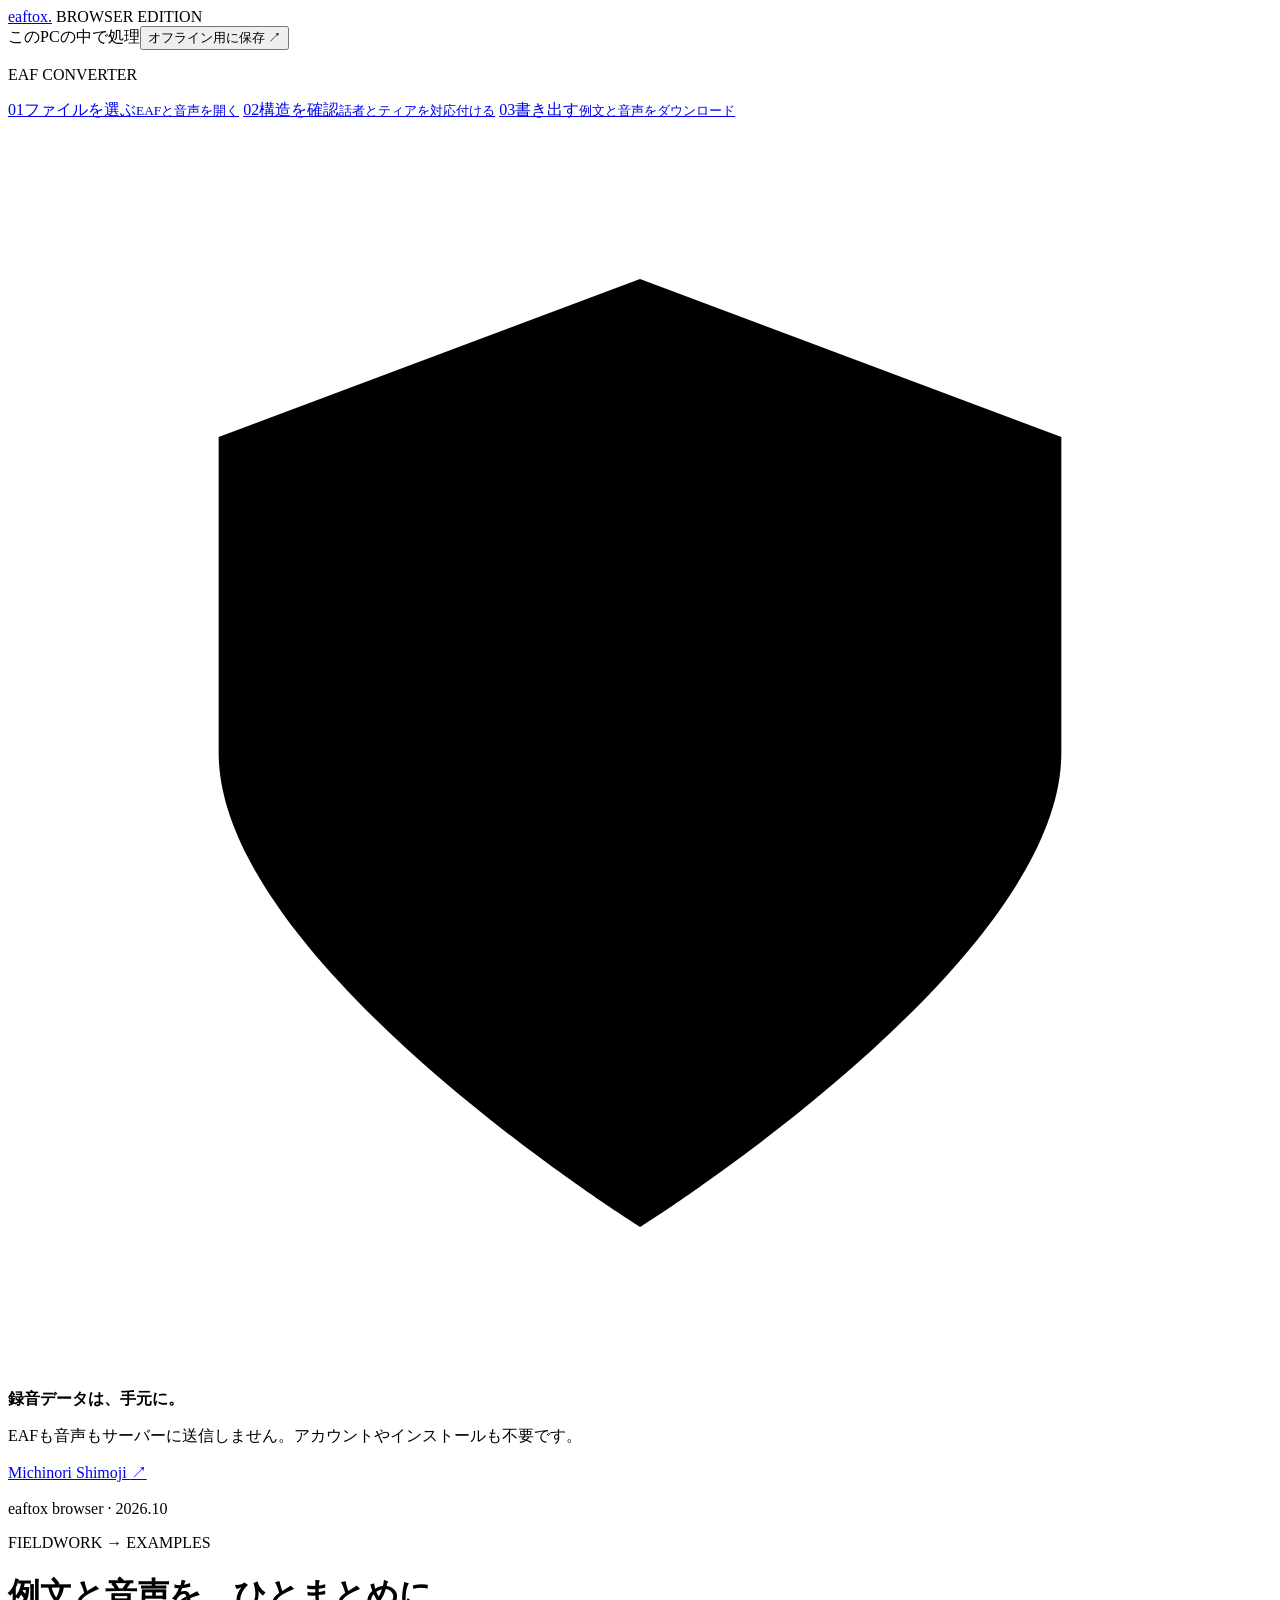
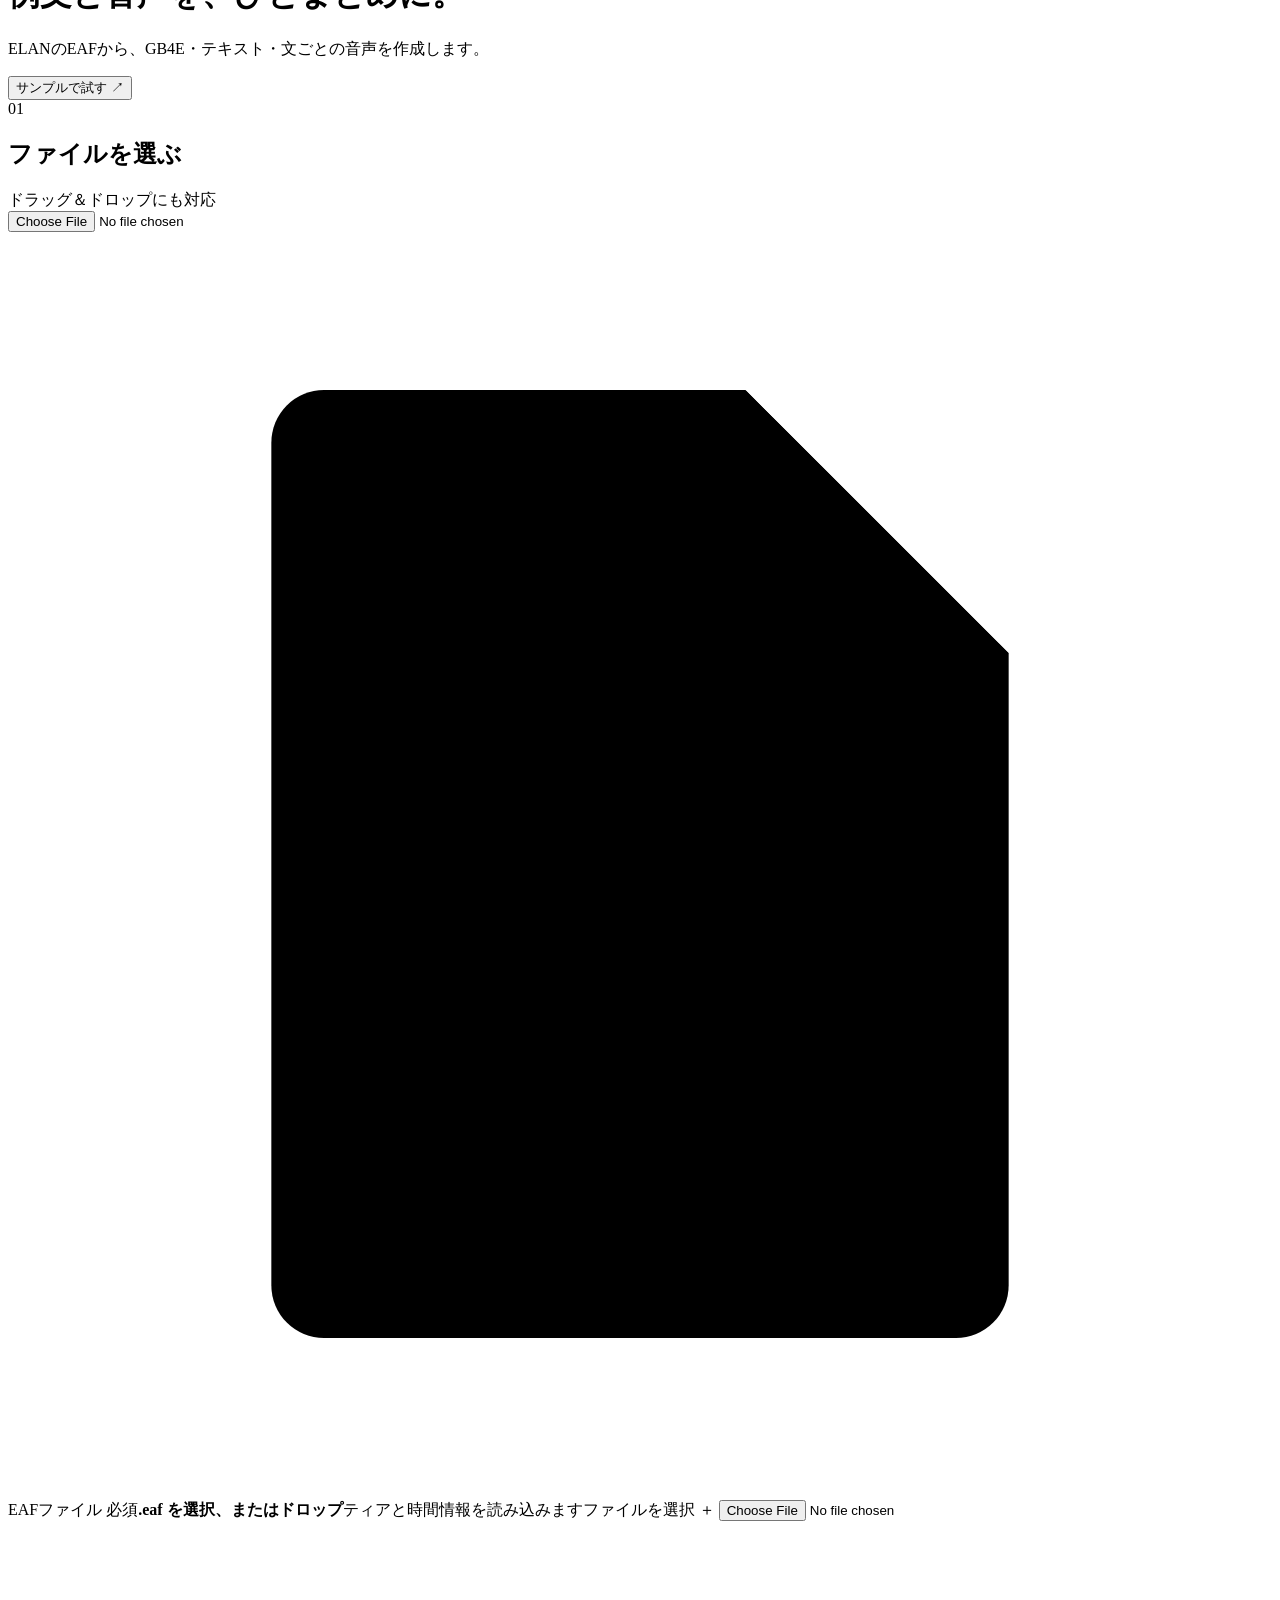
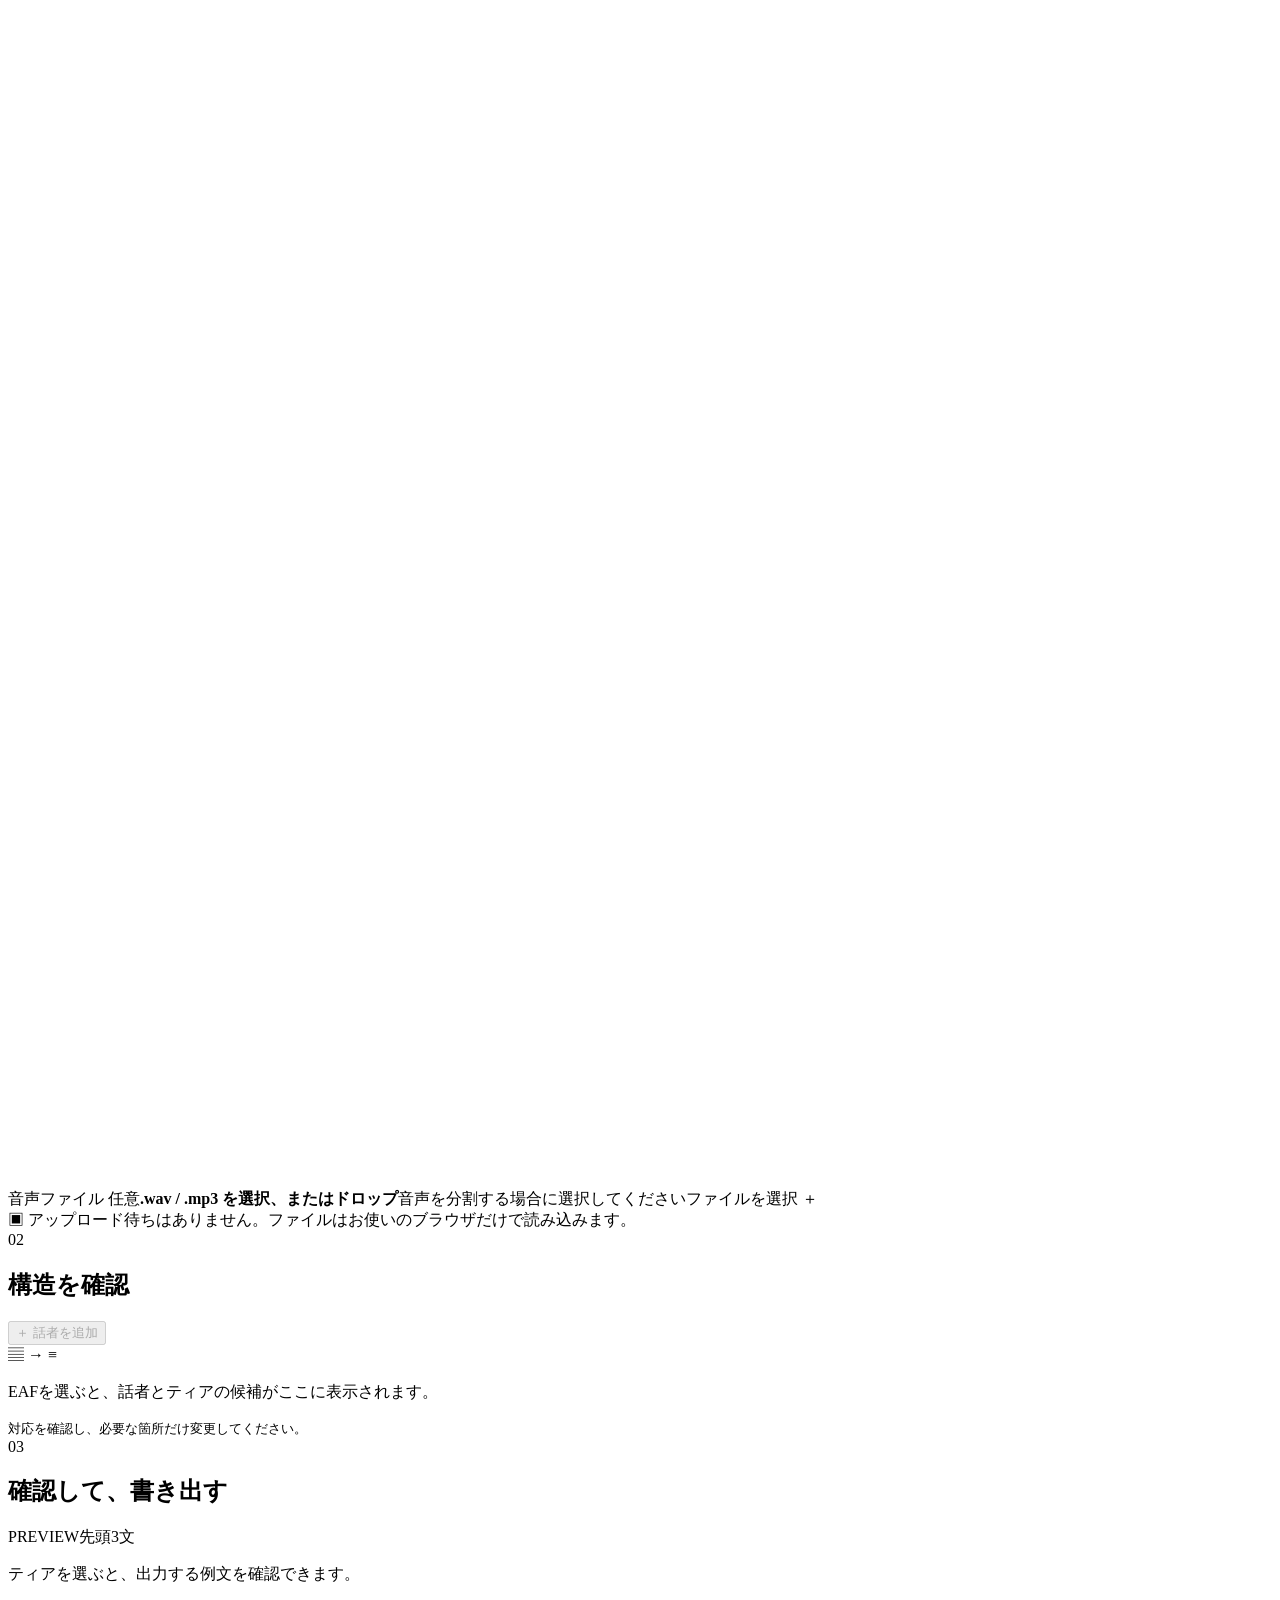
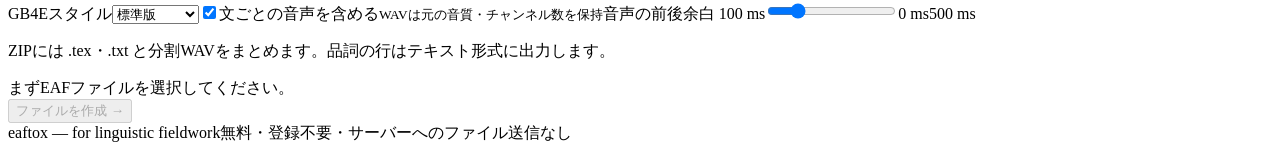
==== web/index.template.html @ b212fd0d "Add offline browser edition with automatic EAF mapping" ====
<!doctype html>
<html lang="ja">
<head>
  <meta charset="utf-8">
  <meta name="viewport" content="width=device-width,initial-scale=1">
  <meta name="description" content="EAFから例文・GB4E・分割音声を作成。ファイルを送信せず、ブラウザだけで動くeaftox。">
  <meta http-equiv="Content-Security-Policy" content="default-src 'none'; script-src 'unsafe-inline'; style-src 'unsafe-inline'; img-src data: blob:; media-src blob:; connect-src 'none'; base-uri 'none'; form-action 'none'; object-src 'none'">
  <meta name="color-scheme" content="light">
  <title>eaftox — EAF変換ツール</title>
  <style>/* STYLES */</style>
</head>
<body>
  <header class="topbar">
    <a class="brand" href="#" aria-label="eaftox ホーム">eaftox<span class="brand-dot">.</span></a>
    <span class="edition">BROWSER EDITION</span>
    <div class="top-actions"><span class="local-badge"><span></span>このPCの中で処理</span><button class="text-button" id="save-app">オフライン用に保存 <span aria-hidden="true">↗</span></button></div>
  </header>
  <div class="workspace">
    <aside class="sidebar" aria-label="作業の流れ">
      <p class="eyebrow">EAF CONVERTER</p>
      <nav class="steps">
        <a href="#files" class="step active"><span class="step-number">01</span><span>ファイルを選ぶ<small>EAFと音声を開く</small></span><span class="step-check" id="file-step-check"></span></a>
        <a href="#mapping" class="step"><span class="step-number">02</span><span>構造を確認<small>話者とティアを対応付ける</small></span></a>
        <a href="#export" class="step"><span class="step-number">03</span><span>書き出す<small>例文と音声をダウンロード</small></span></a>
      </nav>
      <div class="sidebar-note"><svg viewBox="0 0 24 24" aria-hidden="true"><path d="M12 3 4 6v6c0 4 8 9 8 9s8-5 8-9V6l-8-3Z"/><path d="m8.5 12 2.5 2.5 4.5-5"/></svg><strong>録音データは、手元に。</strong><p>EAFも音声もサーバーに送信しません。アカウントやインストールも不要です。</p></div>
      <a class="creator" href="https://mshimoji.com" target="_blank" rel="noopener noreferrer">Michinori Shimoji <span>↗</span></a>
      <p class="version">eaftox browser · 2026.10</p>
    </aside>
    <main>
      <div class="page-heading"><div><p class="eyebrow">FIELDWORK → EXAMPLES</p><h1>例文と音声を、ひとまとめに。</h1><p class="lead">ELANのEAFから、GB4E・テキスト・文ごとの音声を作成します。</p></div><button id="load-demo" class="button secondary small">サンプルで試す <span aria-hidden="true">↗</span></button></div>
      <div id="alert" class="alert" role="alert" hidden></div>

      <section id="files" class="panel">
        <div class="section-heading"><div><span class="section-number">01</span><h2>ファイルを選ぶ</h2></div><span class="section-caption">ドラッグ＆ドロップにも対応</span></div>
        <div class="file-grid">
          <label class="dropzone" id="eaf-zone"><input id="eaf-file" type="file" accept=".eaf,application/xml,text/xml"><span class="file-icon"><svg viewBox="0 0 24 24" aria-hidden="true"><path d="M14 3H6a1 1 0 0 0-1 1v16a1 1 0 0 0 1 1h12a1 1 0 0 0 1-1V8Z"/><path d="M14 3v5h5M8 12h8M8 16h5"/></svg></span><span class="file-label">EAFファイル <span class="required">必須</span></span><strong id="eaf-name">.eaf を選択、またはドロップ</strong><span class="file-meta" id="eaf-meta">ティアと時間情報を読み込みます</span><span class="file-action" id="eaf-action">ファイルを選択 <span>＋</span></span></label>
          <label class="dropzone" id="audio-zone"><input id="audio-file" type="file" accept=".wav,.mp3,audio/wav,audio/mpeg"><span class="file-icon audio-icon"><svg viewBox="0 0 24 24" aria-hidden="true"><path d="M4 10v4M8 6v12M12 3v18M16 7v10M20 10v4"/></svg></span><span class="file-label">音声ファイル <span class="optional">任意</span></span><strong id="audio-name">.wav / .mp3 を選択、またはドロップ</strong><span class="file-meta" id="audio-meta">音声を分割する場合に選択してください</span><span class="file-action" id="audio-action">ファイルを選択 <span>＋</span></span></label>
        </div>
        <div class="file-footnote"><span class="tiny-lock" aria-hidden="true">▣</span> アップロード待ちはありません。ファイルはお使いのブラウザだけで読み込みます。<button id="remove-audio" class="text-button" hidden>音声を解除</button></div>
      </section>

      <section id="mapping" class="panel">
        <div class="section-heading"><div><span class="section-number">02</span><h2>構造を確認</h2><span id="mapping-count" class="count-badge" hidden></span></div><button id="add-speaker" class="text-button" disabled>＋ 話者を追加</button></div>
        <div id="mapping-empty" class="empty-state"><span class="empty-diagram" aria-hidden="true">▤ → ≡</span><p>EAFを選ぶと、話者とティアの候補がここに表示されます。</p><small>対応を確認し、必要な箇所だけ変更してください。</small></div>
        <div id="mapping-content" hidden><div id="mapping-notice" class="subtle-notice"></div><div id="speakers"></div><details class="tier-details"><summary>検出したティアの一覧 <span id="tier-count"></span></summary><div class="table-scroll"><table><thead><tr><th>ティア</th><th>親ティア</th><th>話者</th><th>件数</th><th>内容の例</th></tr></thead><tbody id="tier-table"></tbody></table></div></details></div>
      </section>

      <section id="export" class="panel">
        <div class="section-heading"><div><span class="section-number">03</span><h2>確認して、書き出す</h2></div><span id="sentence-count" class="section-caption"></span></div>
        <div class="export-layout"><div class="preview-column"><div class="preview-heading"><span class="eyebrow">PREVIEW</span><span>先頭3文</span></div><div id="preview" class="preview"><p class="preview-empty">ティアを選ぶと、出力する例文を確認できます。</p></div></div><div class="settings-column"><label class="field"><span>GB4Eスタイル</span><select id="gb4e-style"><option>標準版</option><option>行間調整版</option><option>最小限版</option></select></label><label class="check-field"><input type="checkbox" id="include-audio" checked><span>文ごとの音声を含める<small>WAVは元の音質・チャンネル数を保持</small></span></label><label class="field padding-field"><span>音声の前後余白 <output id="padding-value">100 ms</output></span><input id="padding" type="range" min="0" max="500" step="50" value="100"><span class="range-labels"><span>0 ms</span><span>500 ms</span></span></label><p class="settings-note">ZIPには .tex・.txt と分割WAVをまとめます。品詞の行はテキスト形式に出力します。</p></div></div>
        <div class="export-footer"><div class="export-hint" id="export-hint">まずEAFファイルを選択してください。</div><button id="convert" class="button primary" disabled>ファイルを作成 <span aria-hidden="true">→</span></button><button id="cancel" class="button secondary" hidden>中止</button></div>
        <div id="progress-region" hidden><div class="progress-label"><span id="progress-text">準備中…</span><span id="progress-percent">0%</span></div><progress id="progress" value="0" max="1"></progress></div>
        <div id="results" class="results" hidden><div><span class="success-icon" aria-hidden="true">✓</span><div><strong>書き出しの準備ができました</strong><p id="result-summary"></p></div></div><div class="download-actions"><a id="download-zip" class="button primary" download>まとめてダウンロード <span>↓</span></a><a id="download-tex" class="button secondary" download>GB4E .tex</a><a id="download-txt" class="button secondary" download>テキスト .txt</a></div></div>
      </section>
      <footer class="page-footer"><span>eaftox — for linguistic fieldwork</span><span>無料・登録不要・サーバーへのファイル送信なし</span></footer>
    </main>
  </div>
  <noscript><p class="alert">このアプリにはJavaScriptが必要です。ブラウザのJavaScriptを有効にしてください。</p></noscript>
  <script>/* CORE */</script>
  <script>/* APPLICATION */</script>
</body>
</html>
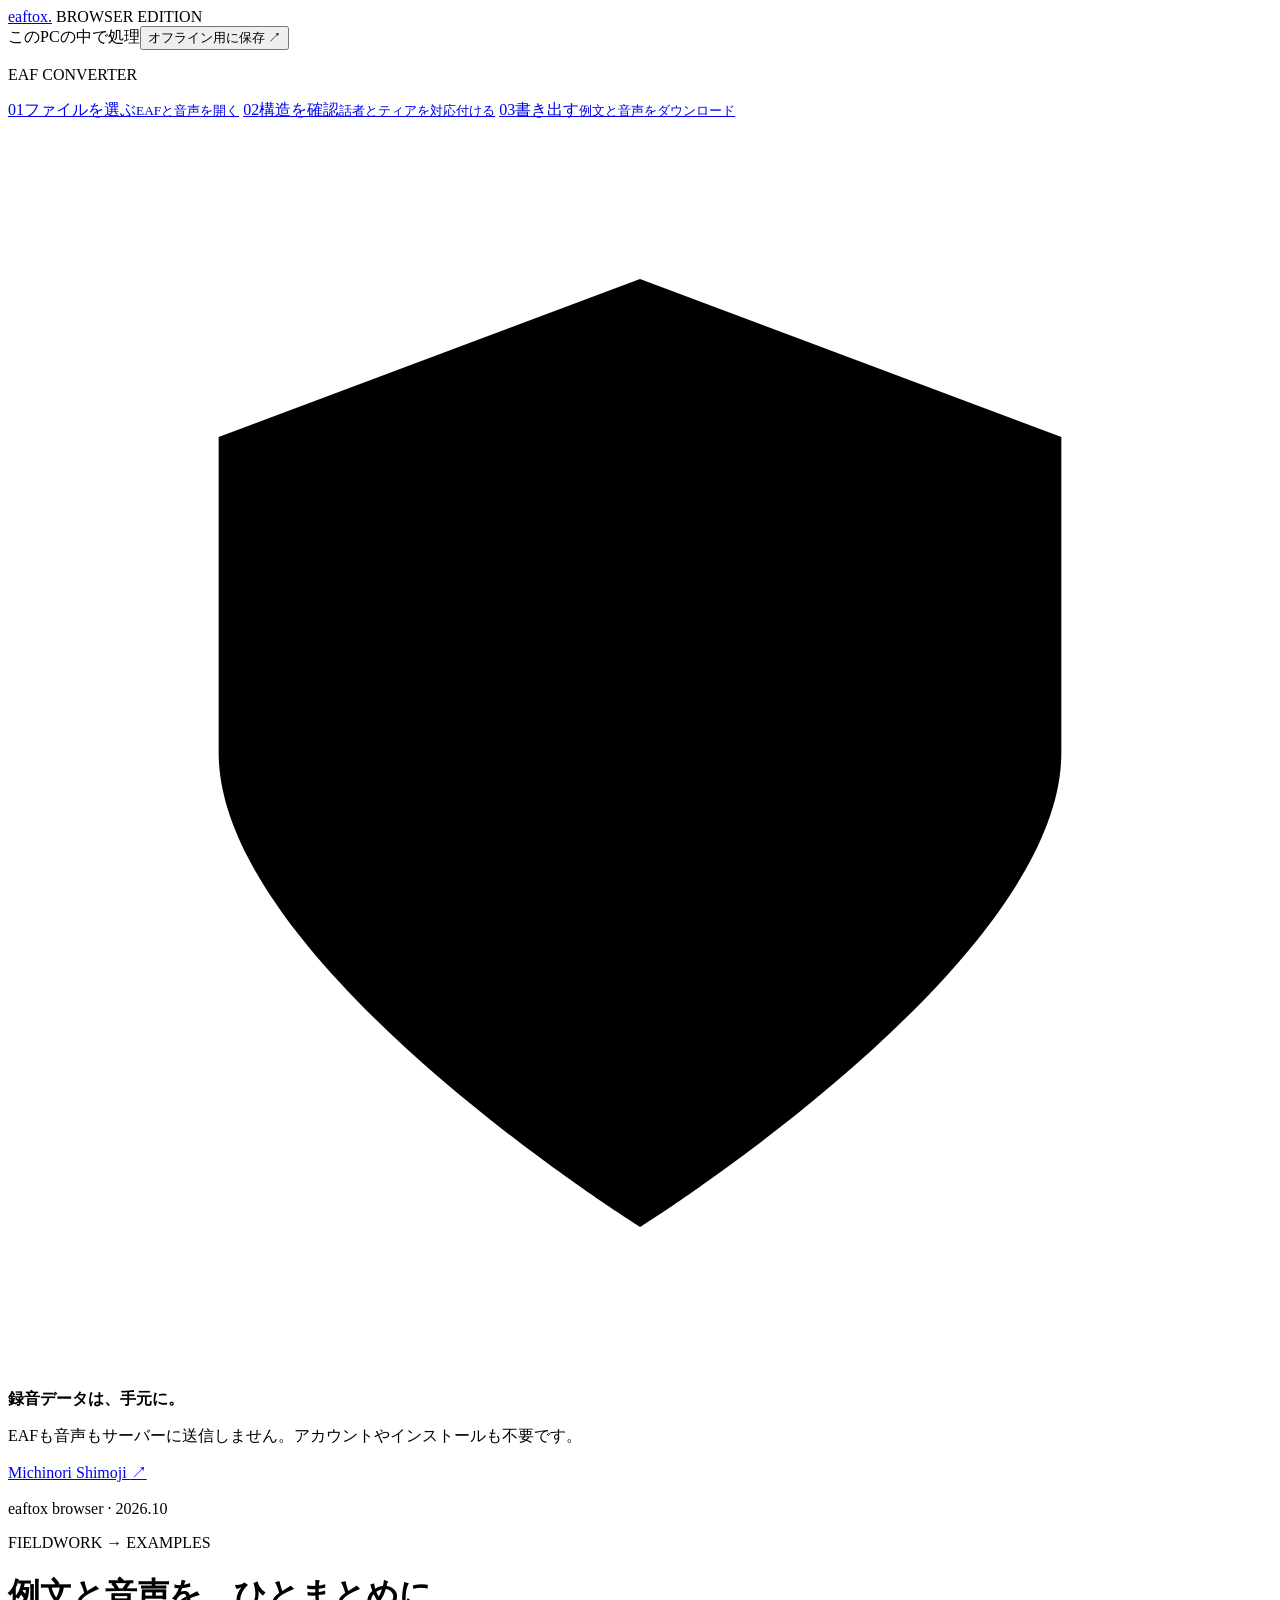
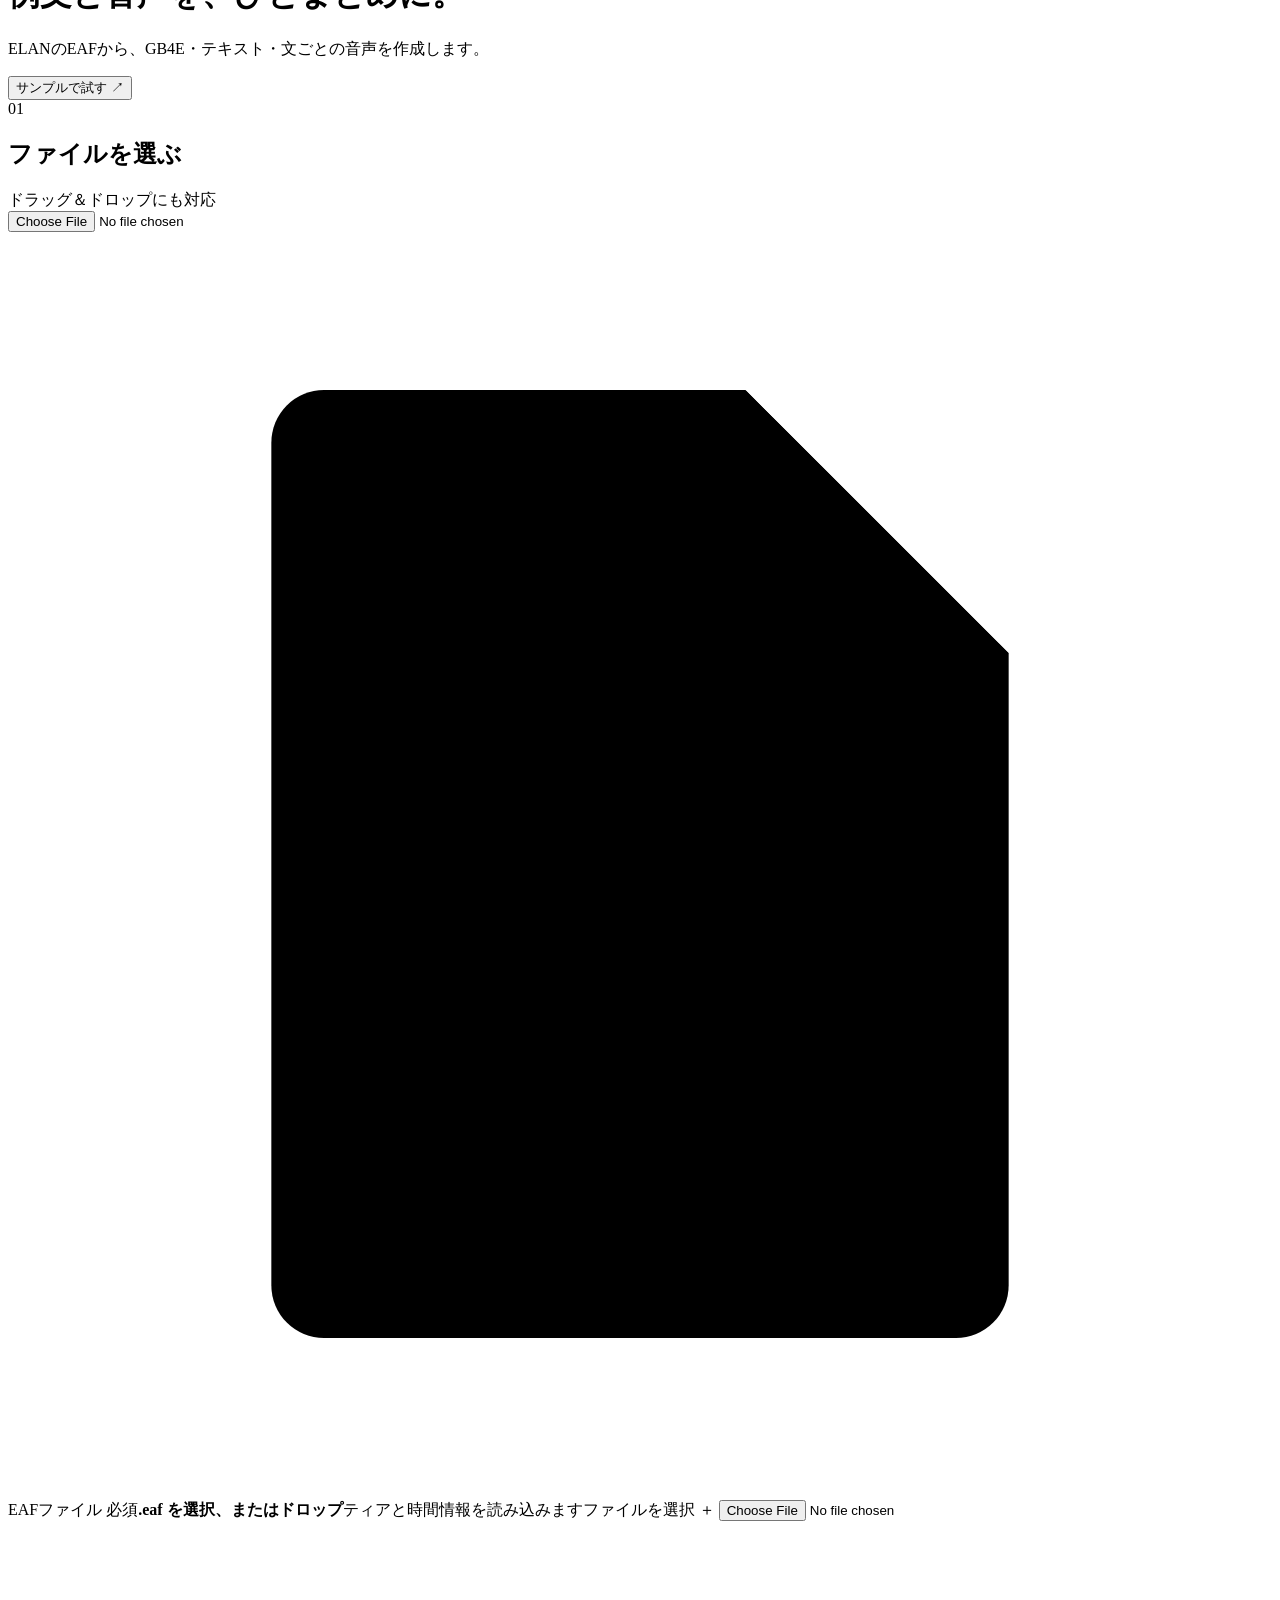
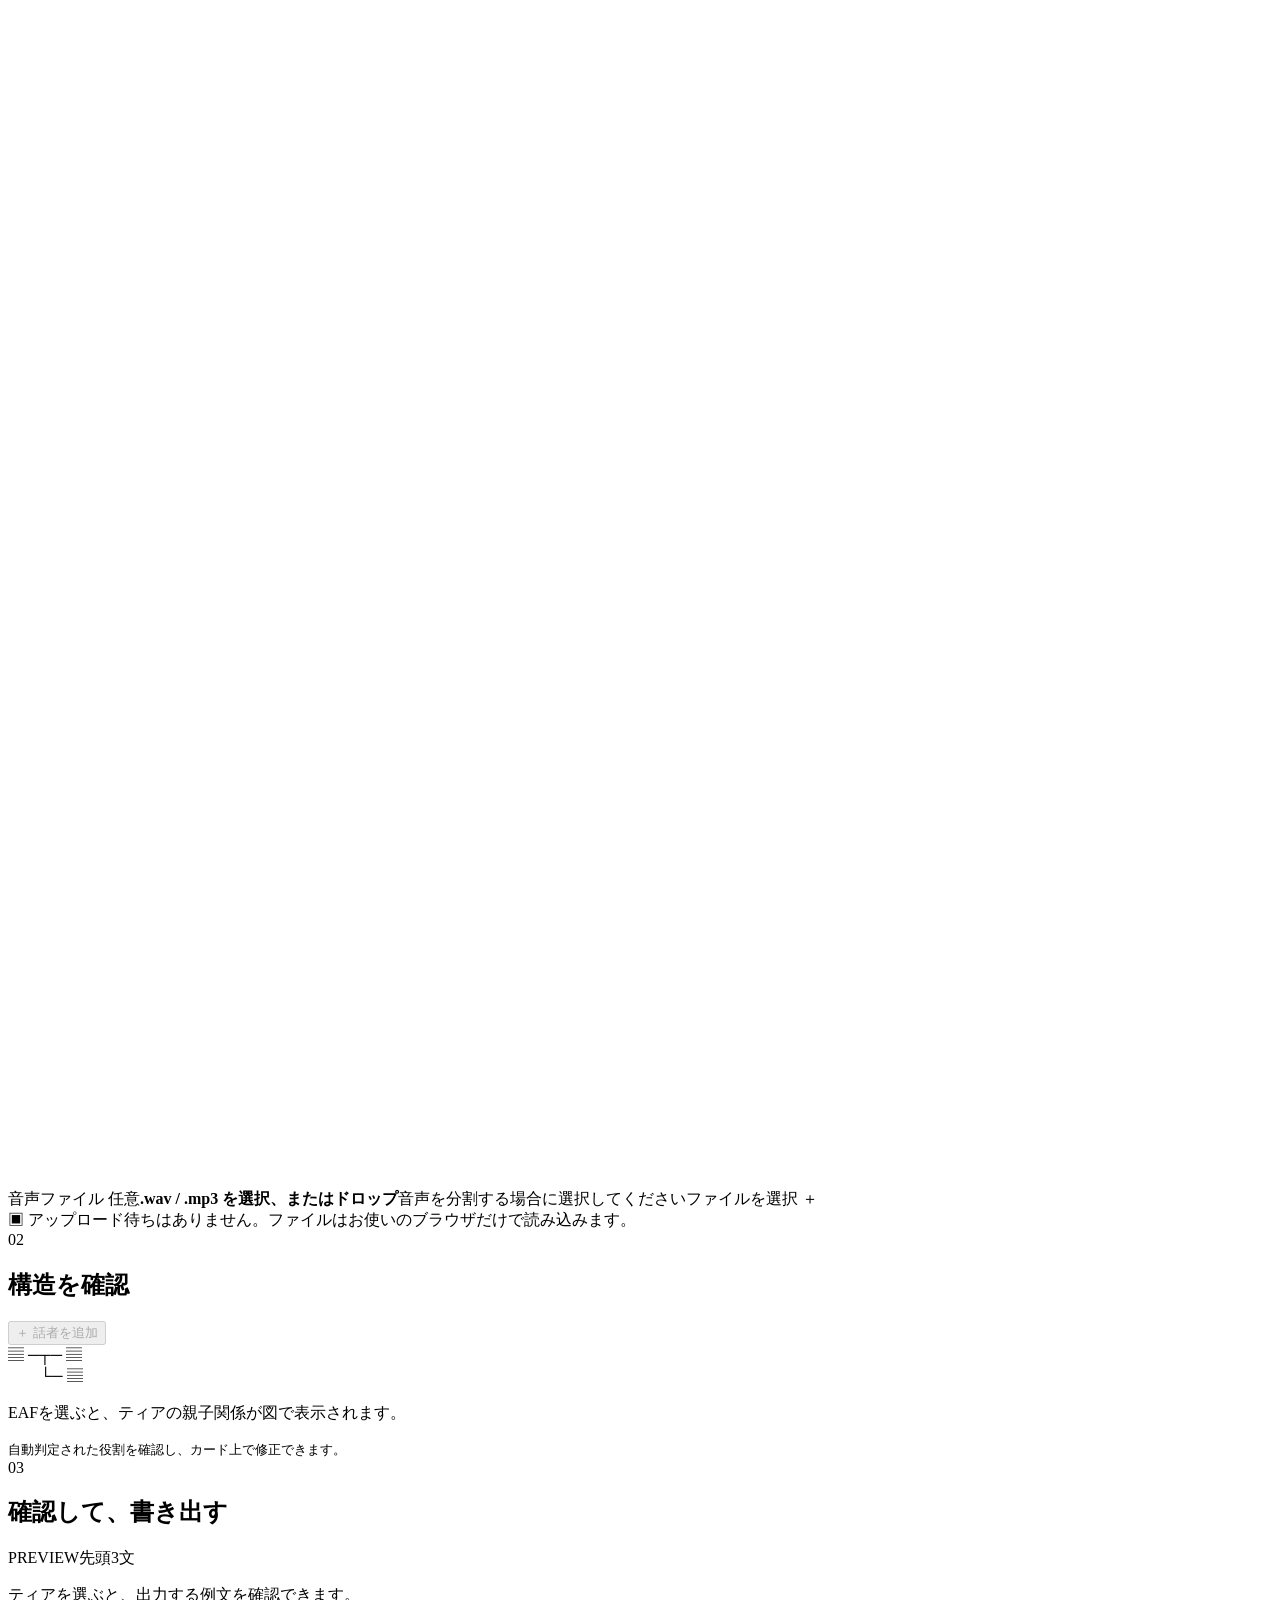
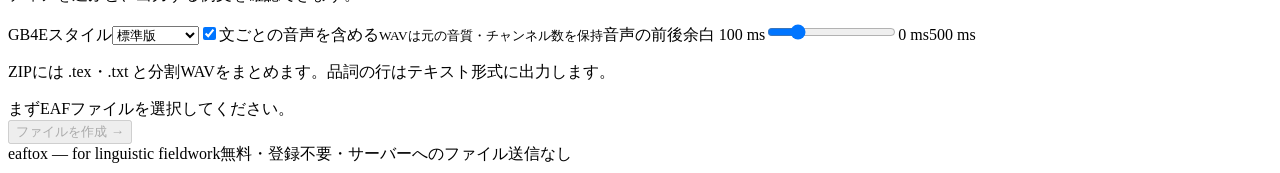
==== commit 8deb8cb0: "Show EAF tier dependencies as editable diagrams" ====
--- a/web/index.template.html
+++ b/web/index.template.html
@@ -42,8 +42,18 @@
 
       <section id="mapping" class="panel">
         <div class="section-heading"><div><span class="section-number">02</span><h2>構造を確認</h2><span id="mapping-count" class="count-badge" hidden></span></div><button id="add-speaker" class="text-button" disabled>＋ 話者を追加</button></div>
-        <div id="mapping-empty" class="empty-state"><span class="empty-diagram" aria-hidden="true">▤ → ≡</span><p>EAFを選ぶと、話者とティアの候補がここに表示されます。</p><small>対応を確認し、必要な箇所だけ変更してください。</small></div>
-        <div id="mapping-content" hidden><div id="mapping-notice" class="subtle-notice"></div><div id="speakers"></div><details class="tier-details"><summary>検出したティアの一覧 <span id="tier-count"></span></summary><div class="table-scroll"><table><thead><tr><th>ティア</th><th>親ティア</th><th>話者</th><th>件数</th><th>内容の例</th></tr></thead><tbody id="tier-table"></tbody></table></div></details></div>
+        <div id="mapping-empty" class="empty-state"><span class="empty-diagram" aria-hidden="true">▤ ─┬─ ▤<br>　　└─ ▤</span><p>EAFを選ぶと、ティアの親子関係が図で表示されます。</p><small>自動判定された役割を確認し、カード上で修正できます。</small></div>
+        <div id="mapping-content" hidden>
+          <div id="mapping-notice" class="subtle-notice"></div>
+          <div id="speaker-tabs" class="speaker-tabs" role="group" aria-label="構造を確認する話者"></div>
+          <div id="speakers"></div>
+          <div class="diagram-heading"><div><h3>ティアの親子関係</h3><p id="diagram-help">線でつながったカードが親子です。役割はカード内で変更できます。</p></div><label class="diagram-filter"><input type="checkbox" id="show-all-tiers">すべてのティアを表示</label></div>
+          <div class="diagram-legend"><span><i class="legend-used"></i>この話者で使用</span><span><i class="legend-unused"></i>この話者では未使用</span><span class="legend-edge">⟶ EAFの親子関係</span></div>
+          <div id="tier-diagram" class="tier-diagram" tabindex="0" role="region" aria-label="ティアの依存関係図" aria-describedby="diagram-help diagram-caption"></div>
+          <div class="diagram-footer"><p id="diagram-caption"></p><div class="diagram-scroll"><button id="diagram-left" type="button" aria-label="図を左へスクロール">←</button><span>スクロールして全体を確認</span><button id="diagram-right" type="button" aria-label="図を右へスクロール">→</button></div></div>
+          <details id="mapping-details" class="tier-details"><summary>役割ごとの対応を詳しく調整</summary><div id="role-fields" class="mapping-grid"></div></details>
+          <details class="tier-details"><summary>検出したティアの一覧 <span id="tier-count"></span></summary><div class="table-scroll"><table><thead><tr><th>ティア</th><th>親ティア</th><th>話者</th><th>件数</th><th>内容の例</th></tr></thead><tbody id="tier-table"></tbody></table></div></details>
+        </div>
       </section>
 
       <section id="export" class="panel">
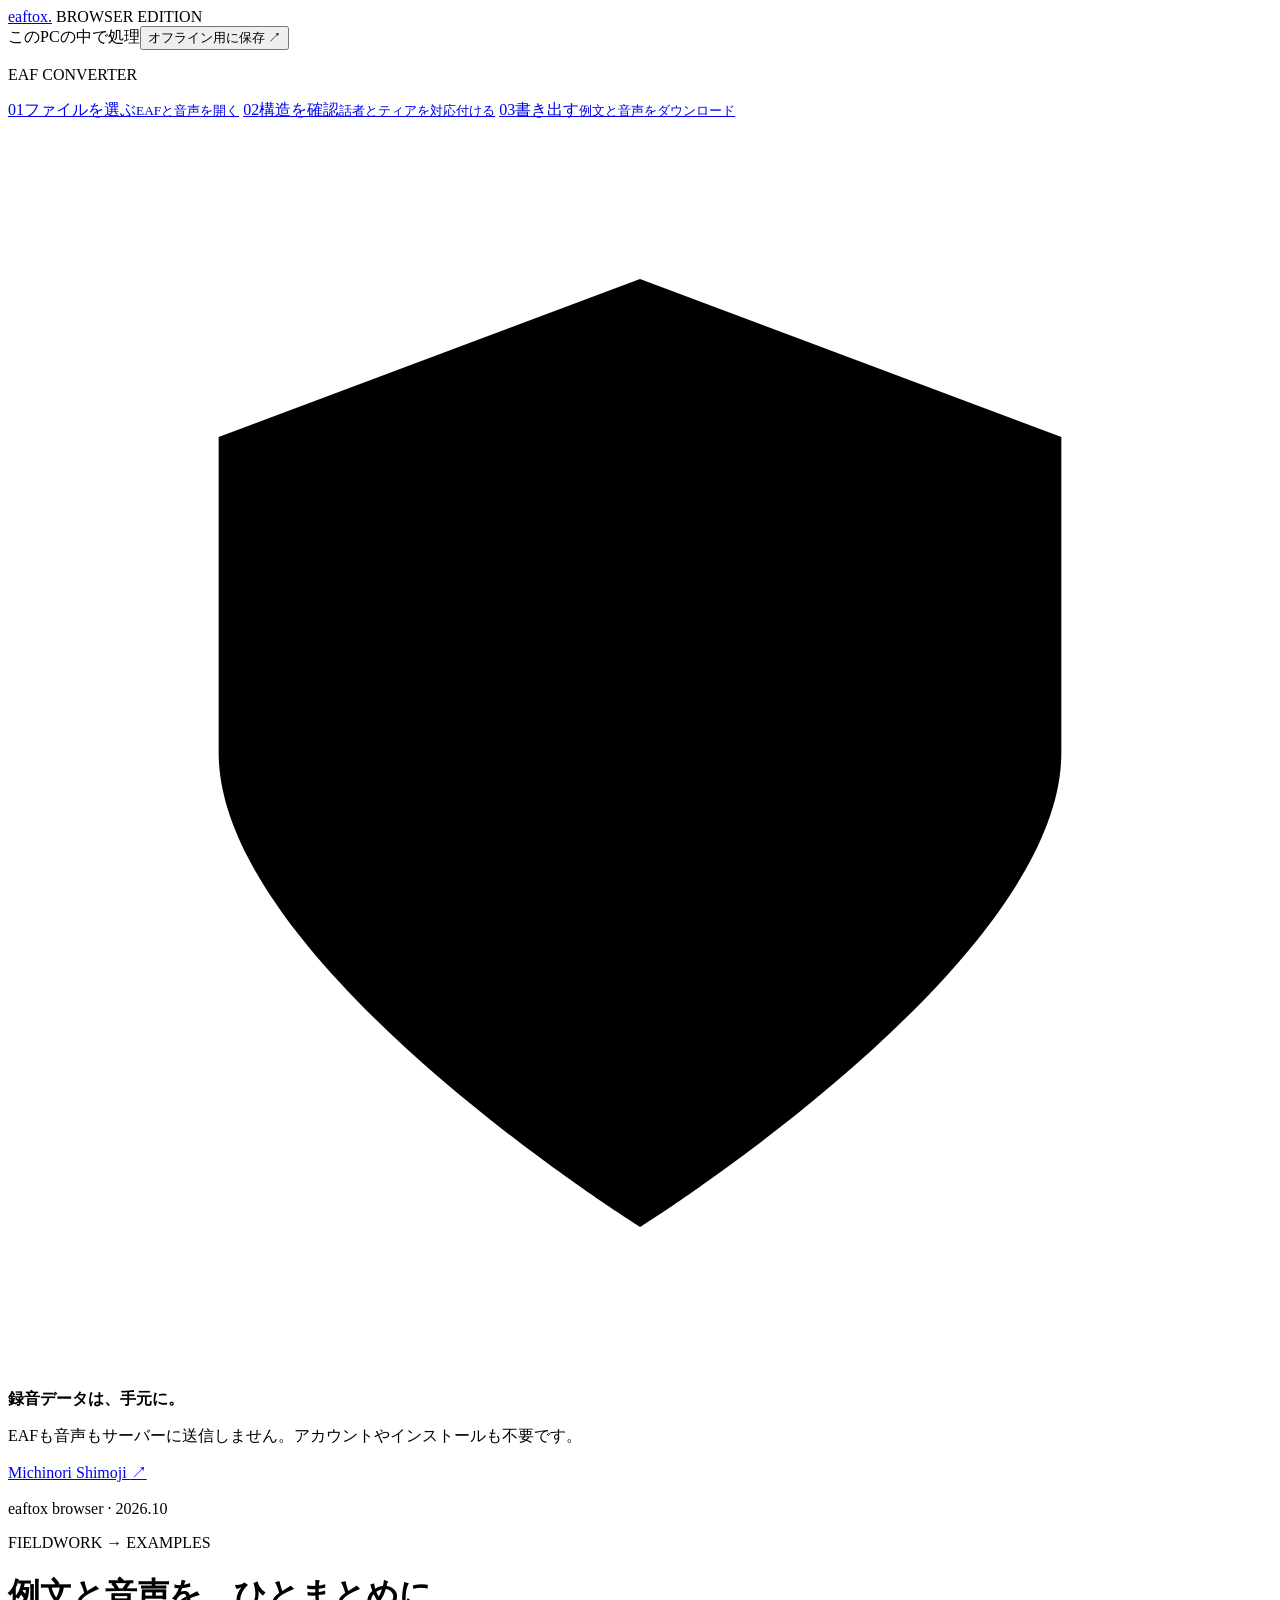
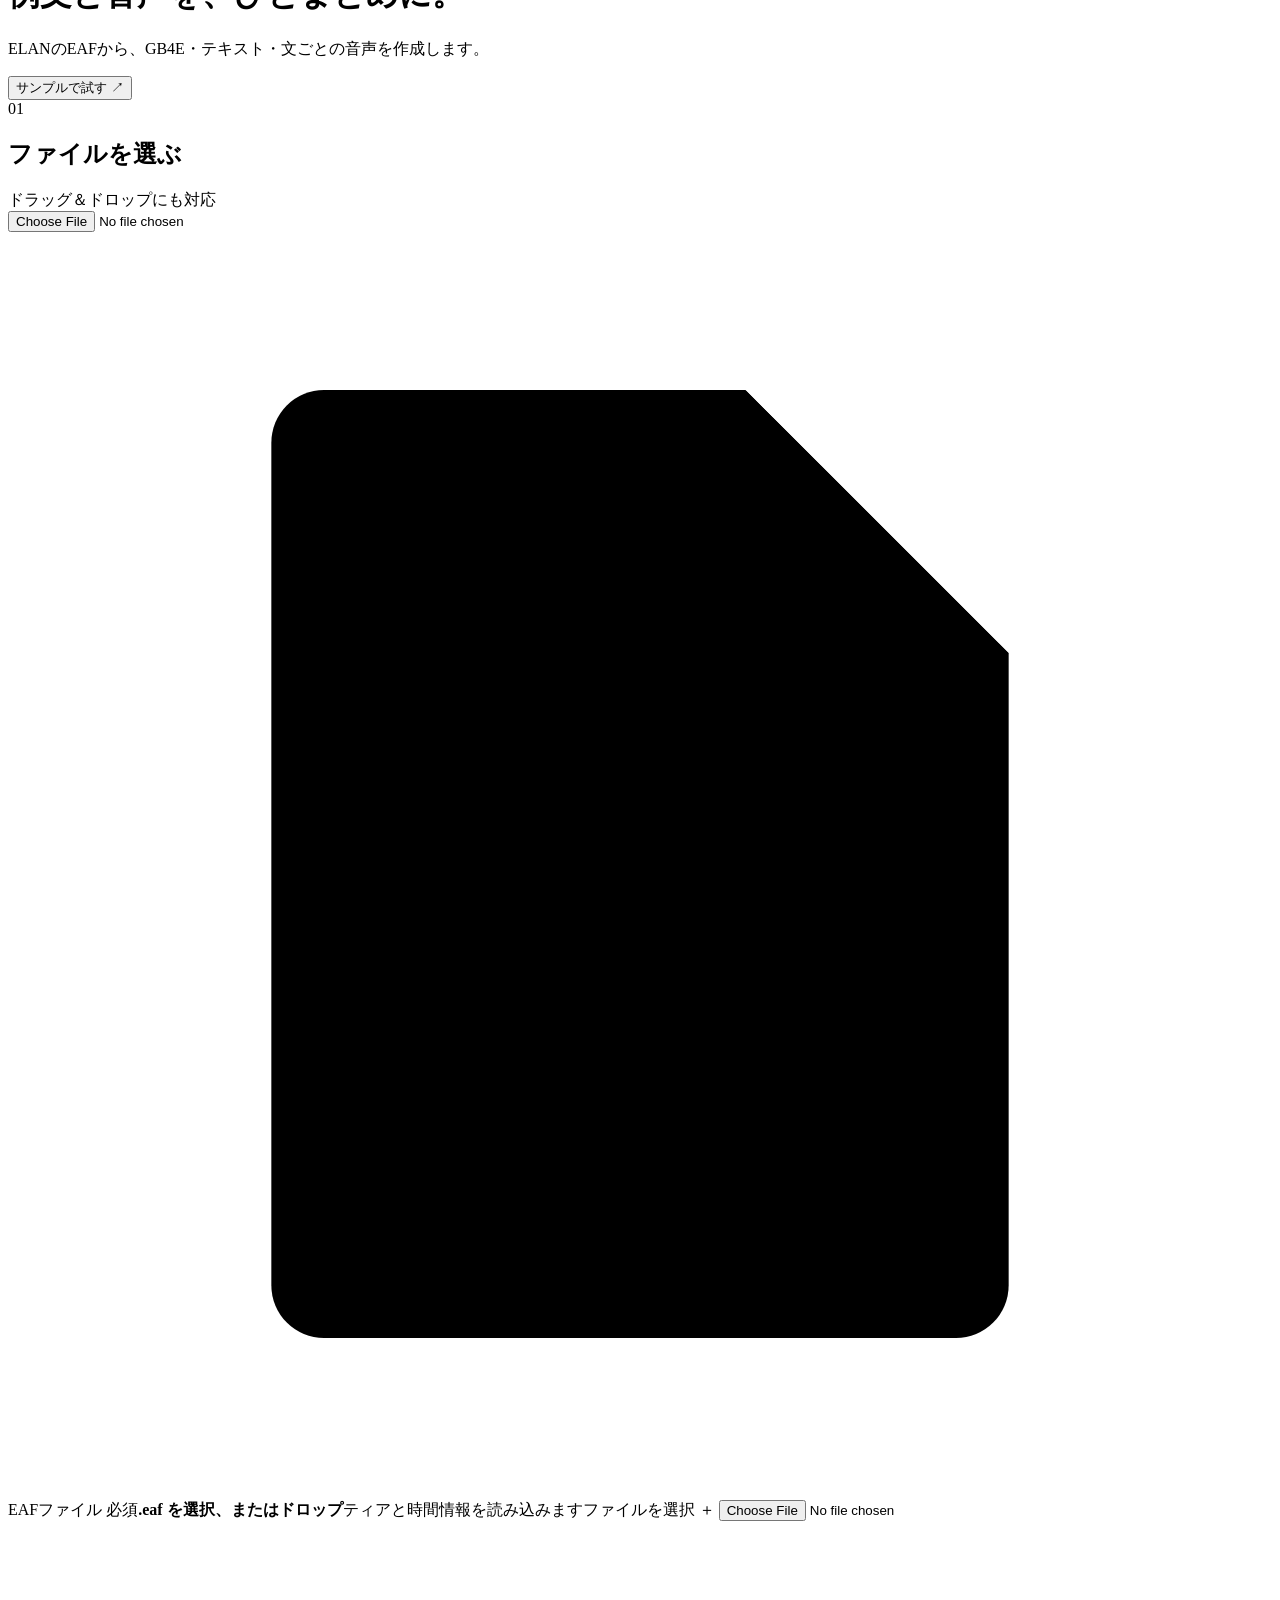
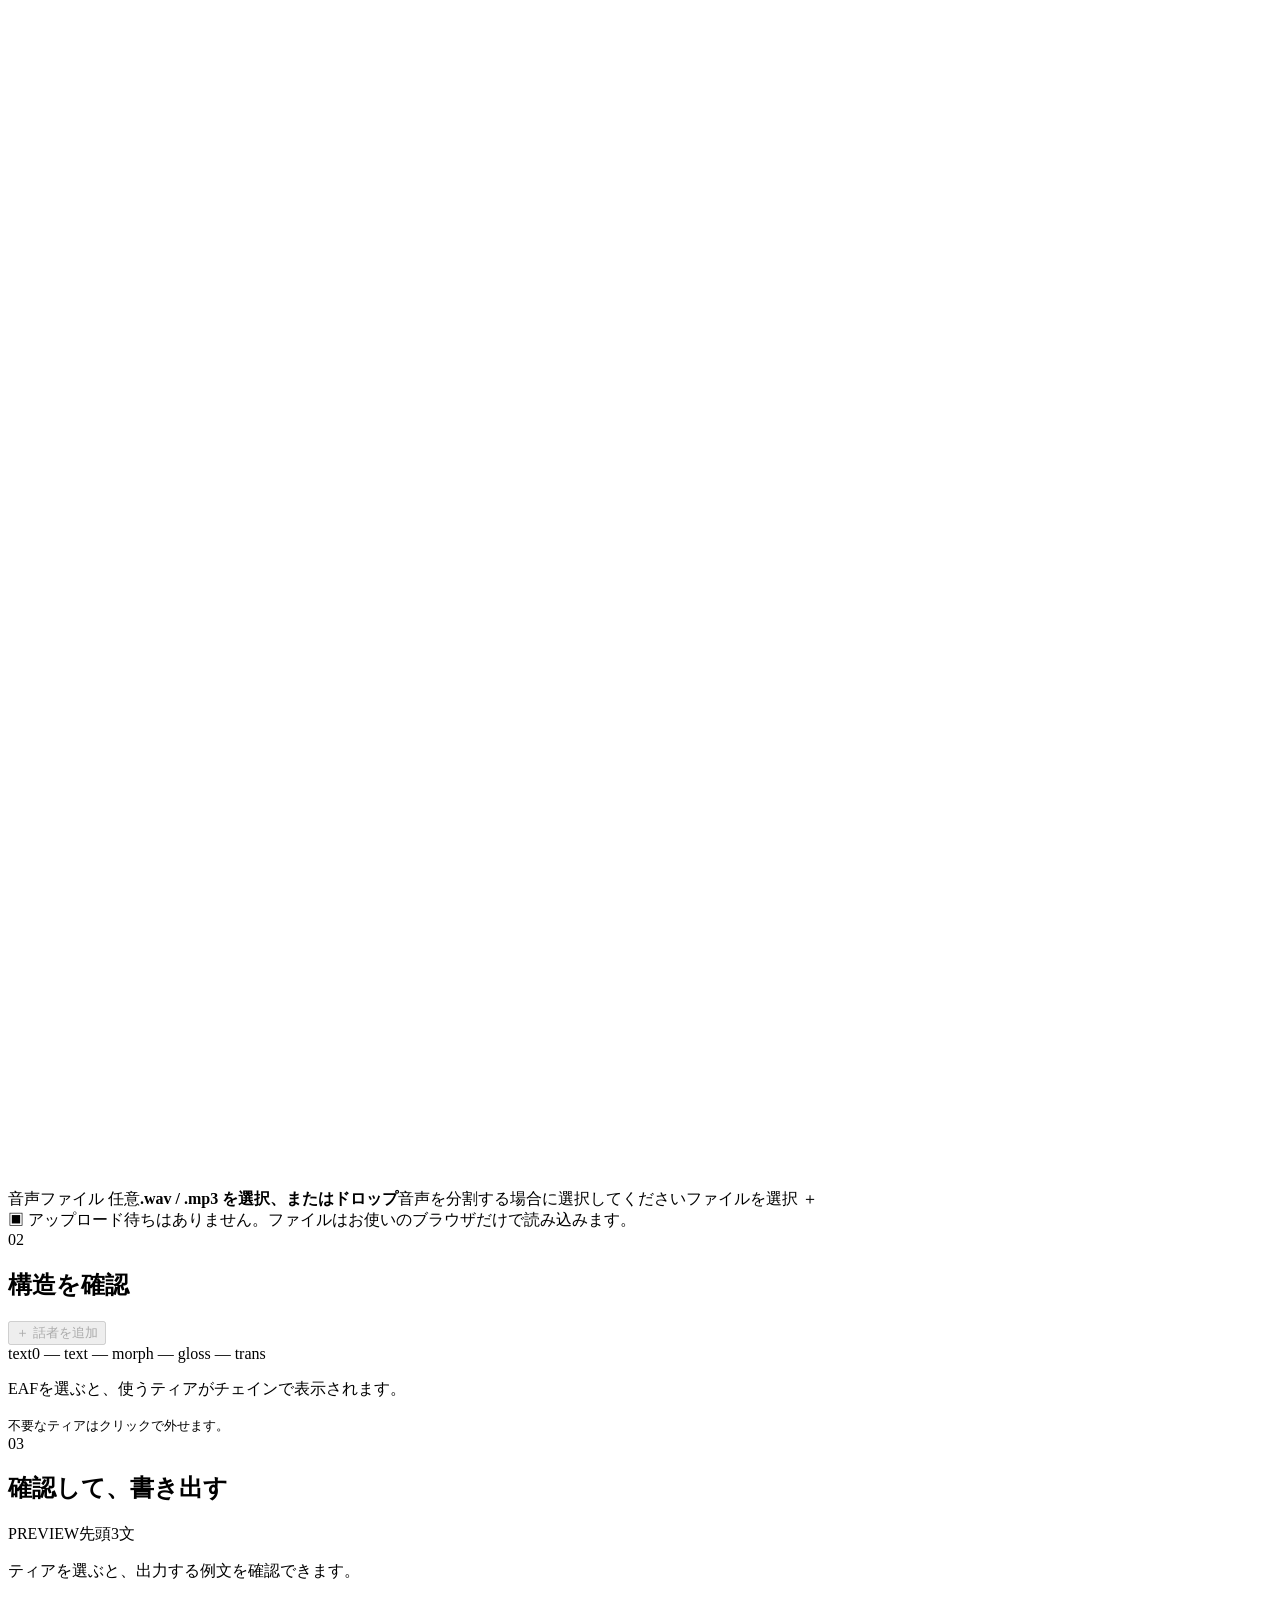
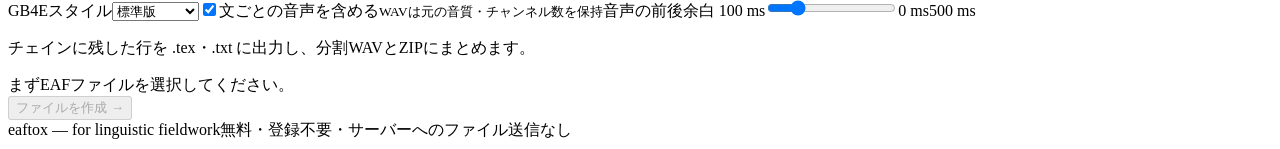
==== commit 4ea030d6: "Select output rows by removing tiers from a compact chain" ====
--- a/web/index.template.html
+++ b/web/index.template.html
@@ -42,23 +42,21 @@
 
       <section id="mapping" class="panel">
         <div class="section-heading"><div><span class="section-number">02</span><h2>構造を確認</h2><span id="mapping-count" class="count-badge" hidden></span></div><button id="add-speaker" class="text-button" disabled>＋ 話者を追加</button></div>
-        <div id="mapping-empty" class="empty-state"><span class="empty-diagram" aria-hidden="true">▤ ─┬─ ▤<br>　　└─ ▤</span><p>EAFを選ぶと、ティアの親子関係が図で表示されます。</p><small>自動判定された役割を確認し、カード上で修正できます。</small></div>
+        <div id="mapping-empty" class="empty-state"><span class="empty-chain" aria-hidden="true">text0 — text — morph — gloss — trans</span><p>EAFを選ぶと、使うティアがチェインで表示されます。</p><small>不要なティアはクリックで外せます。</small></div>
         <div id="mapping-content" hidden>
-          <div id="mapping-notice" class="subtle-notice"></div>
+          <div id="mapping-notice" class="subtle-notice" hidden></div>
           <div id="speaker-tabs" class="speaker-tabs" role="group" aria-label="構造を確認する話者"></div>
-          <div id="speakers"></div>
-          <div class="diagram-heading"><div><h3>ティアの親子関係</h3><p id="diagram-help">線でつながったカードが親子です。役割はカード内で変更できます。</p></div><label class="diagram-filter"><input type="checkbox" id="show-all-tiers">すべてのティアを表示</label></div>
-          <div class="diagram-legend"><span><i class="legend-used"></i>この話者で使用</span><span><i class="legend-unused"></i>この話者では未使用</span><span class="legend-edge">⟶ EAFの親子関係</span></div>
-          <div id="tier-diagram" class="tier-diagram" tabindex="0" role="region" aria-label="ティアの依存関係図" aria-describedby="diagram-help diagram-caption"></div>
-          <div class="diagram-footer"><p id="diagram-caption"></p><div class="diagram-scroll"><button id="diagram-left" type="button" aria-label="図を左へスクロール">←</button><span>スクロールして全体を確認</span><button id="diagram-right" type="button" aria-label="図を右へスクロール">→</button></div></div>
-          <details id="mapping-details" class="tier-details"><summary>役割ごとの対応を詳しく調整</summary><div id="role-fields" class="mapping-grid"></div></details>
+          <div class="chain-heading"><p>出力しないティアをクリックして外してください。</p><span id="chain-count" aria-live="polite"></span></div>
+          <div id="tier-chain" class="tier-chain" role="group" aria-label="使うティアのチェイン"></div>
+          <div id="removed-row" class="removed-row" hidden><span>外したティア</span><div id="removed-tiers"></div><small>クリックで戻す</small></div>
+          <details id="mapping-details" class="tier-details"><summary>対応を調整</summary><div id="speakers"></div><div id="role-fields" class="mapping-grid"></div></details>
           <details class="tier-details"><summary>検出したティアの一覧 <span id="tier-count"></span></summary><div class="table-scroll"><table><thead><tr><th>ティア</th><th>親ティア</th><th>話者</th><th>件数</th><th>内容の例</th></tr></thead><tbody id="tier-table"></tbody></table></div></details>
         </div>
       </section>
 
       <section id="export" class="panel">
         <div class="section-heading"><div><span class="section-number">03</span><h2>確認して、書き出す</h2></div><span id="sentence-count" class="section-caption"></span></div>
-        <div class="export-layout"><div class="preview-column"><div class="preview-heading"><span class="eyebrow">PREVIEW</span><span>先頭3文</span></div><div id="preview" class="preview"><p class="preview-empty">ティアを選ぶと、出力する例文を確認できます。</p></div></div><div class="settings-column"><label class="field"><span>GB4Eスタイル</span><select id="gb4e-style"><option>標準版</option><option>行間調整版</option><option>最小限版</option></select></label><label class="check-field"><input type="checkbox" id="include-audio" checked><span>文ごとの音声を含める<small>WAVは元の音質・チャンネル数を保持</small></span></label><label class="field padding-field"><span>音声の前後余白 <output id="padding-value">100 ms</output></span><input id="padding" type="range" min="0" max="500" step="50" value="100"><span class="range-labels"><span>0 ms</span><span>500 ms</span></span></label><p class="settings-note">ZIPには .tex・.txt と分割WAVをまとめます。品詞の行はテキスト形式に出力します。</p></div></div>
+        <div class="export-layout"><div class="preview-column"><div class="preview-heading"><span class="eyebrow">PREVIEW</span><span>先頭3文</span></div><div id="preview" class="preview"><p class="preview-empty">ティアを選ぶと、出力する例文を確認できます。</p></div></div><div class="settings-column"><label class="field"><span>GB4Eスタイル</span><select id="gb4e-style"><option>標準版</option><option>行間調整版</option><option>最小限版</option></select></label><label class="check-field"><input type="checkbox" id="include-audio" checked><span>文ごとの音声を含める<small>WAVは元の音質・チャンネル数を保持</small></span></label><label class="field padding-field"><span>音声の前後余白 <output id="padding-value">100 ms</output></span><input id="padding" type="range" min="0" max="500" step="50" value="100"><span class="range-labels"><span>0 ms</span><span>500 ms</span></span></label><p class="settings-note">チェインに残した行を .tex・.txt に出力し、分割WAVとZIPにまとめます。</p></div></div>
         <div class="export-footer"><div class="export-hint" id="export-hint">まずEAFファイルを選択してください。</div><button id="convert" class="button primary" disabled>ファイルを作成 <span aria-hidden="true">→</span></button><button id="cancel" class="button secondary" hidden>中止</button></div>
         <div id="progress-region" hidden><div class="progress-label"><span id="progress-text">準備中…</span><span id="progress-percent">0%</span></div><progress id="progress" value="0" max="1"></progress></div>
         <div id="results" class="results" hidden><div><span class="success-icon" aria-hidden="true">✓</span><div><strong>書き出しの準備ができました</strong><p id="result-summary"></p></div></div><div class="download-actions"><a id="download-zip" class="button primary" download>まとめてダウンロード <span>↓</span></a><a id="download-tex" class="button secondary" download>GB4E .tex</a><a id="download-txt" class="button secondary" download>テキスト .txt</a></div></div>
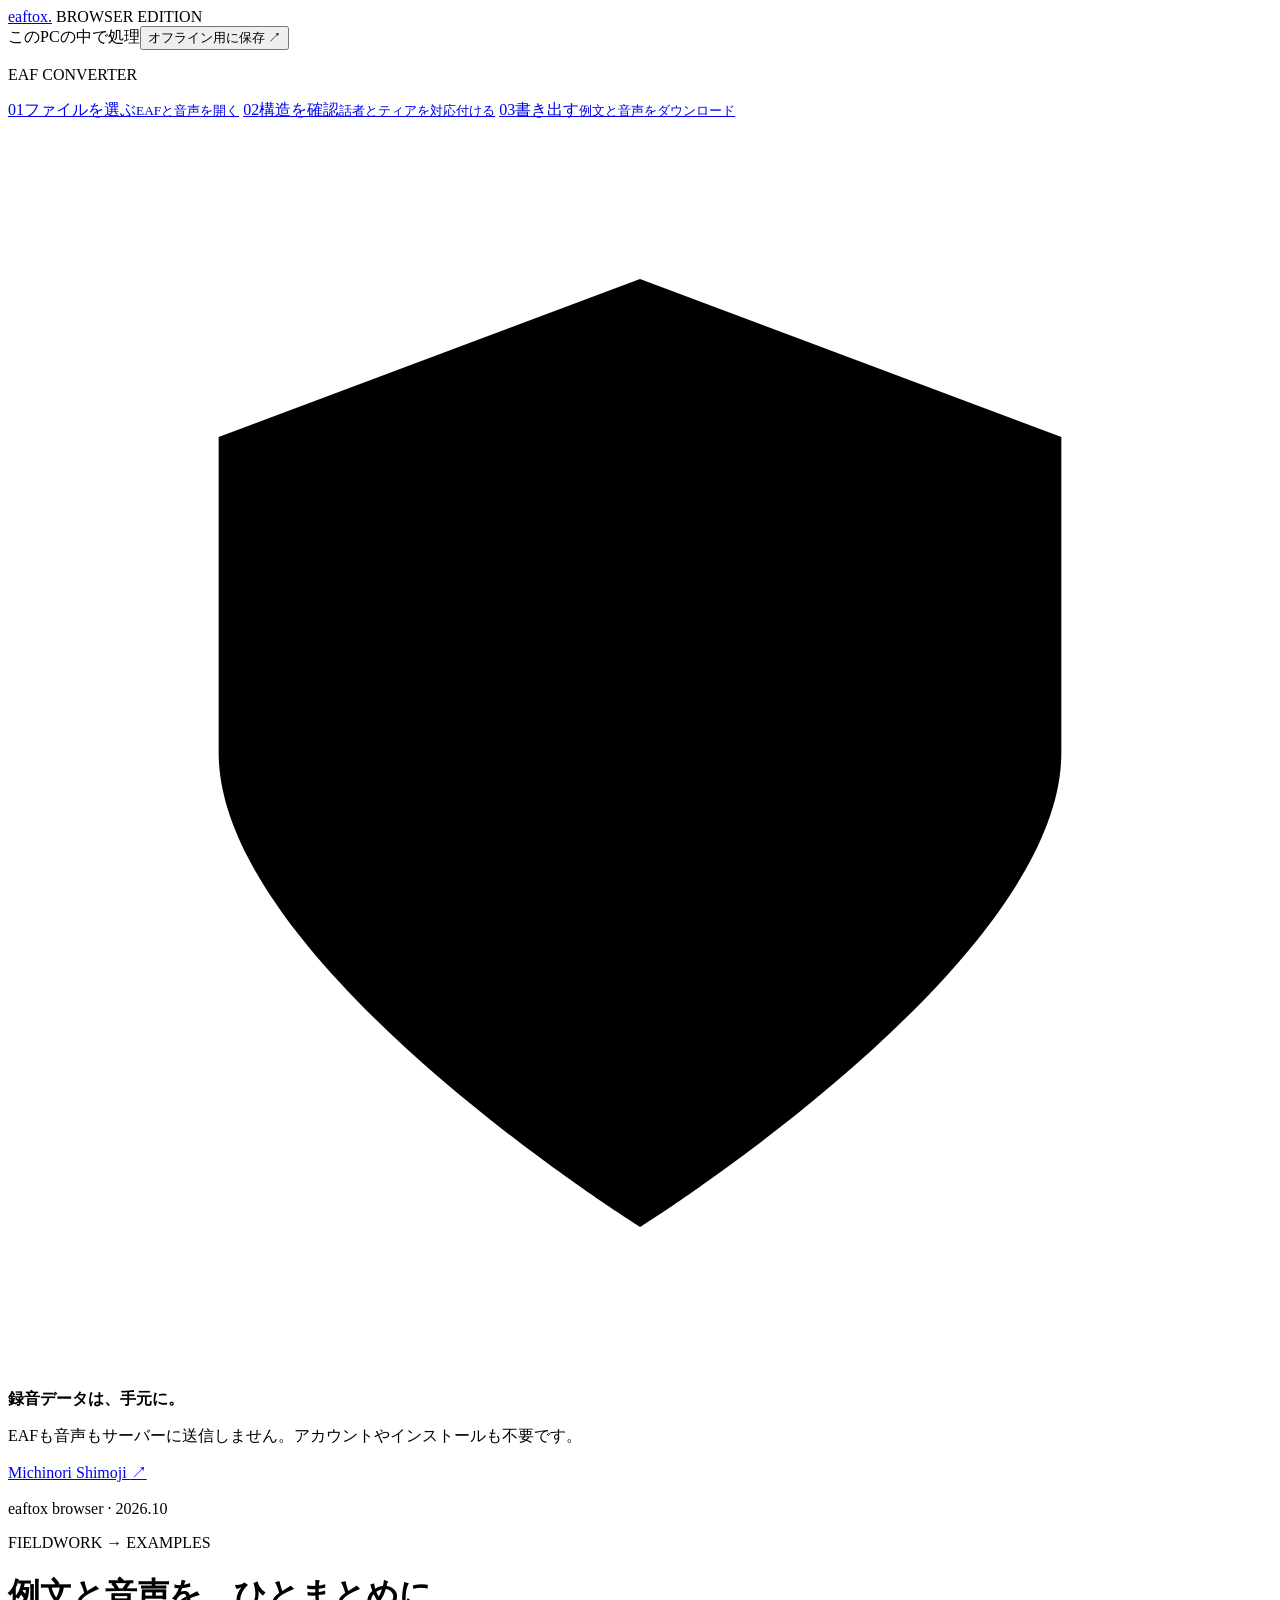
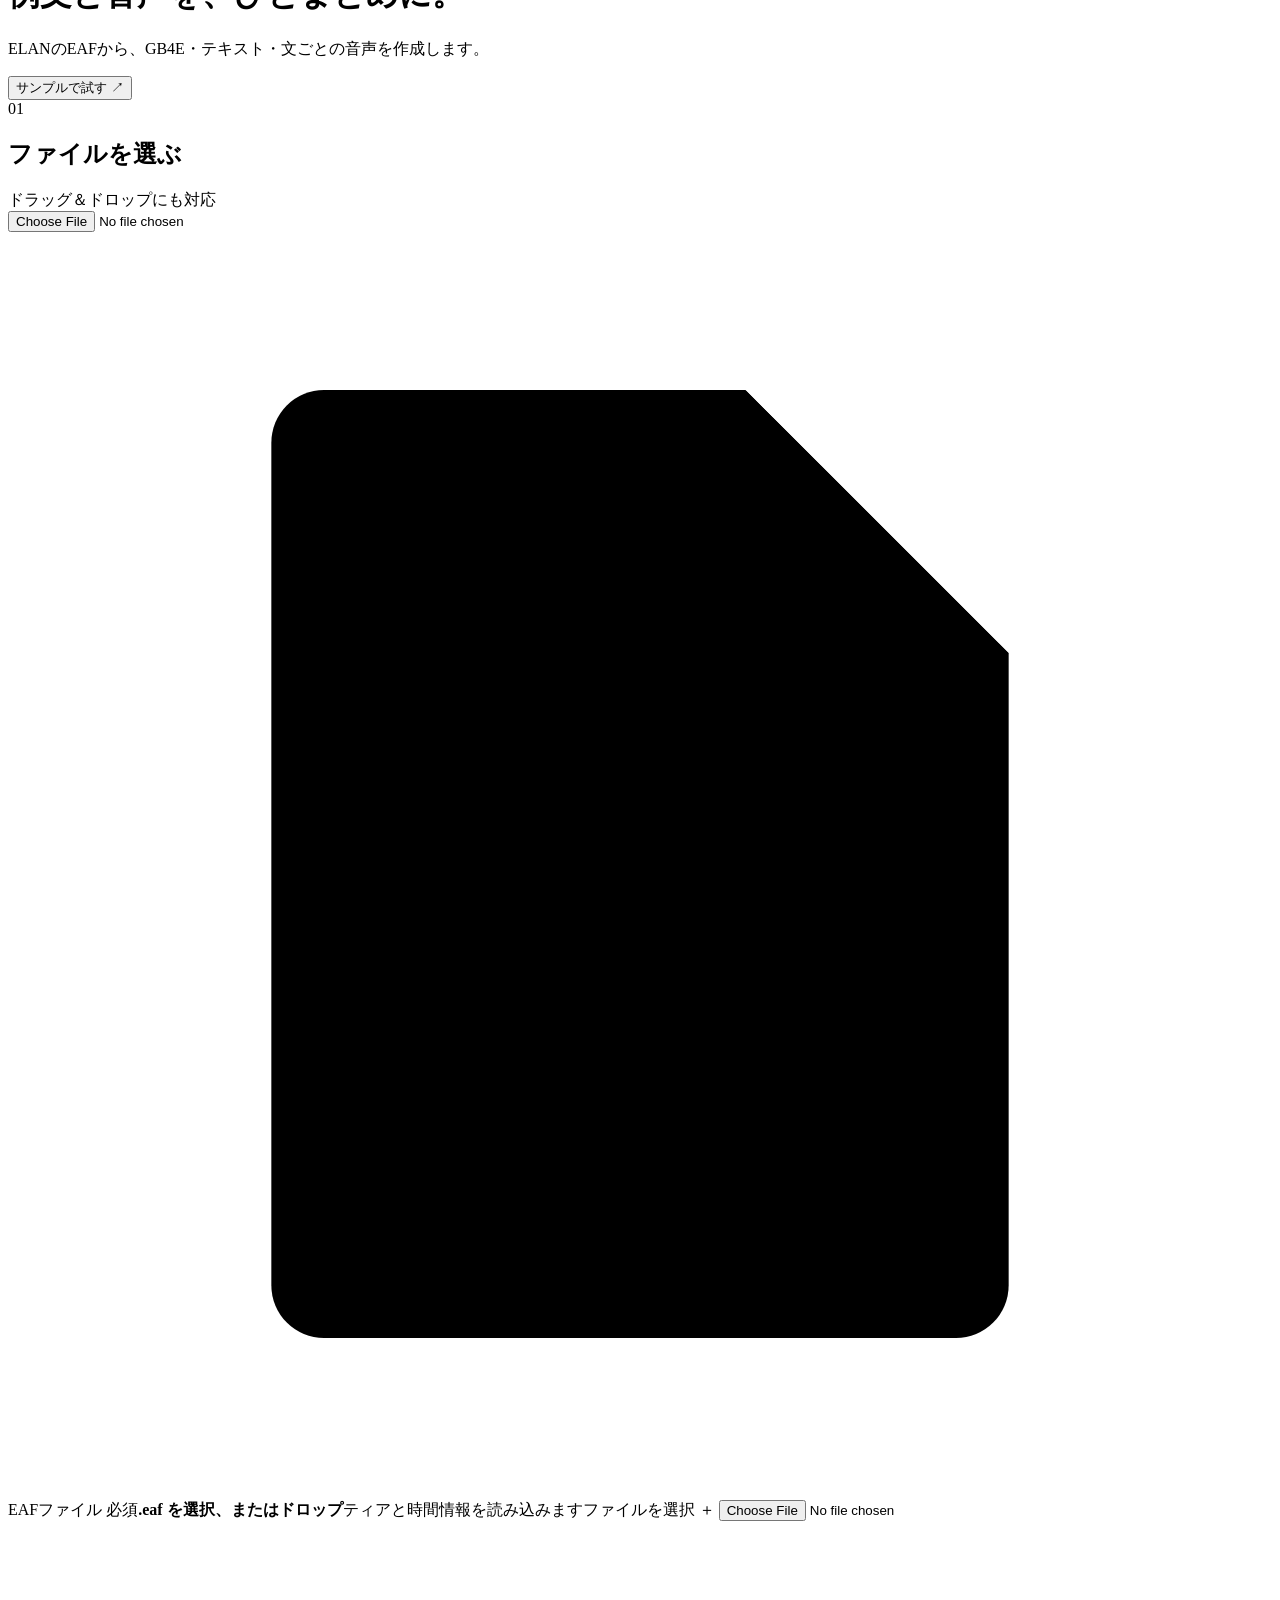
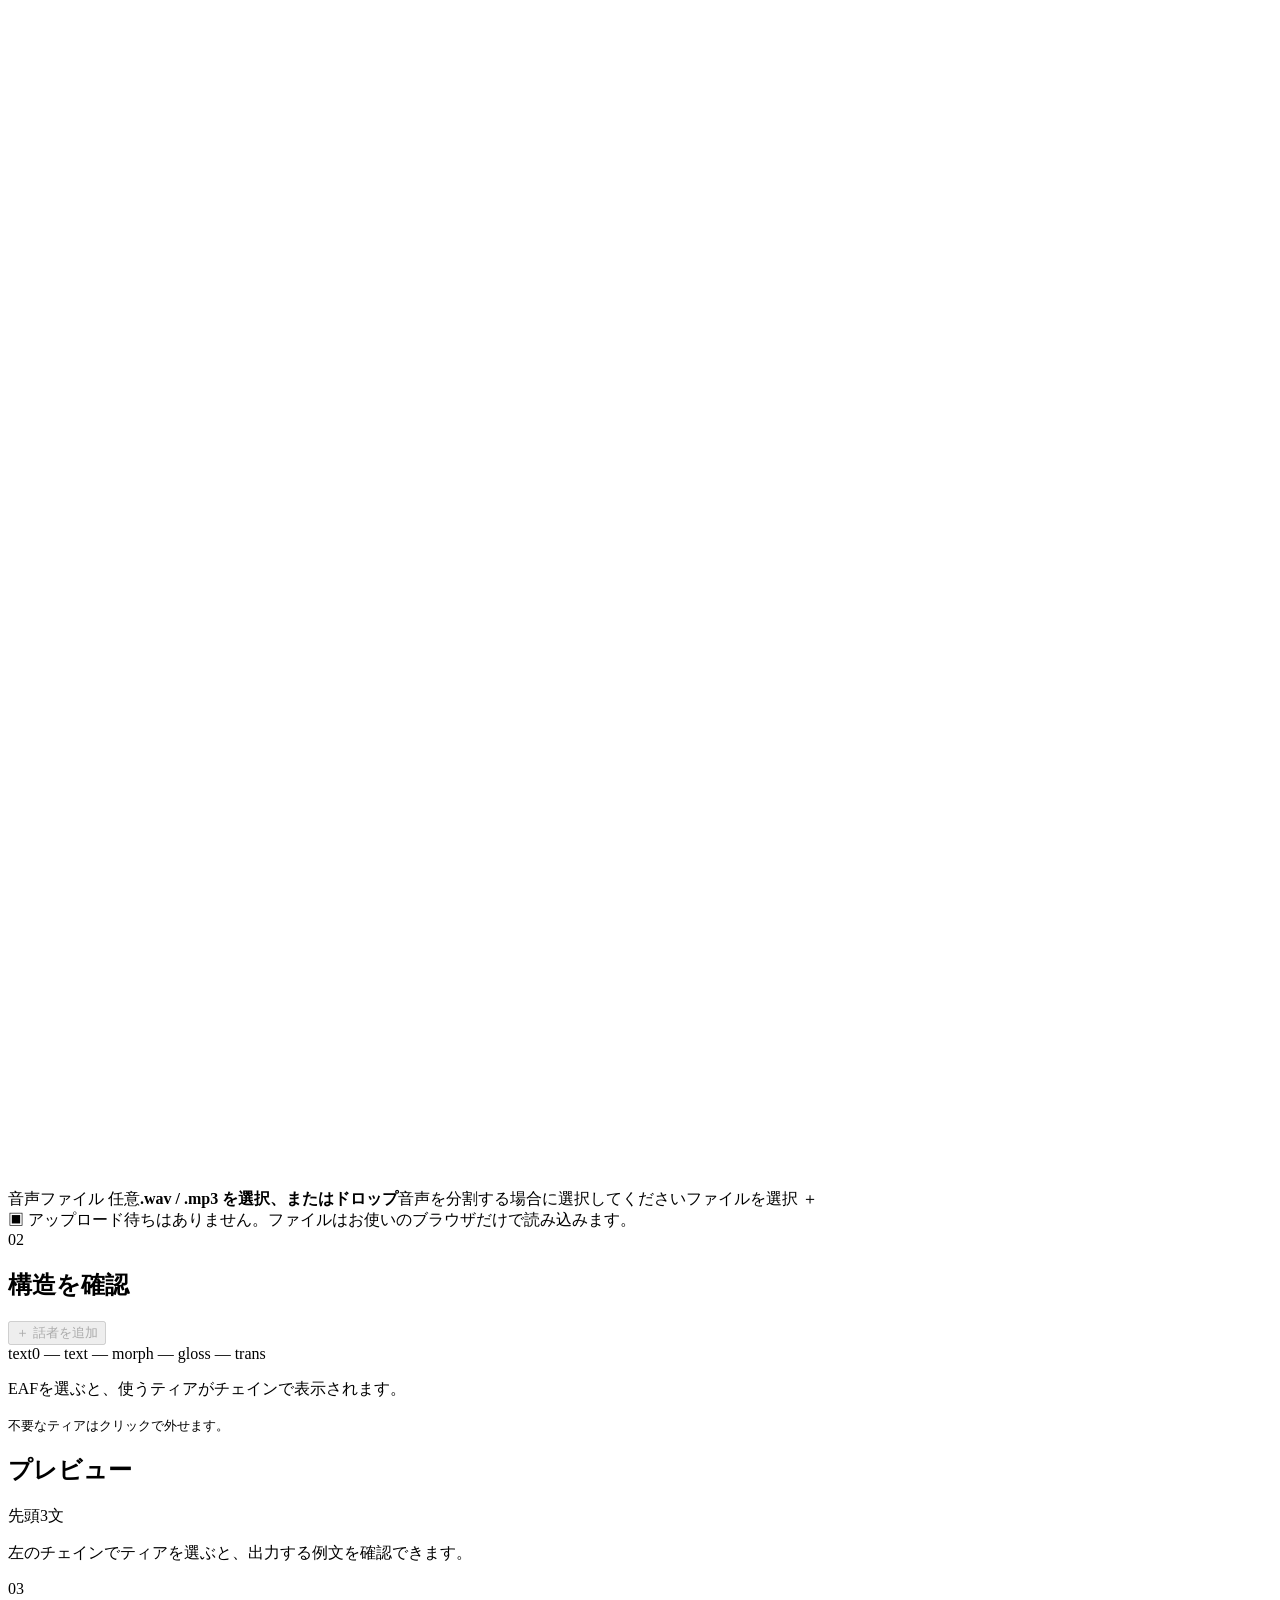
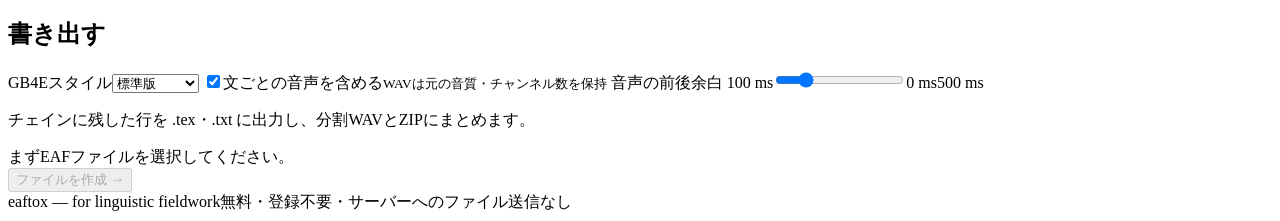
==== commit 0275f1df: "Place live preview beside tier selection" ====
--- a/web/index.template.html
+++ b/web/index.template.html
@@ -40,6 +40,7 @@
         <div class="file-footnote"><span class="tiny-lock" aria-hidden="true">▣</span> アップロード待ちはありません。ファイルはお使いのブラウザだけで読み込みます。<button id="remove-audio" class="text-button" hidden>音声を解除</button></div>
       </section>
 
+      <div class="mapping-layout">
       <section id="mapping" class="panel">
         <div class="section-heading"><div><span class="section-number">02</span><h2>構造を確認</h2><span id="mapping-count" class="count-badge" hidden></span></div><button id="add-speaker" class="text-button" disabled>＋ 話者を追加</button></div>
         <div id="mapping-empty" class="empty-state"><span class="empty-chain" aria-hidden="true">text0 — text — morph — gloss — trans</span><p>EAFを選ぶと、使うティアがチェインで表示されます。</p><small>不要なティアはクリックで外せます。</small></div>
@@ -54,9 +55,20 @@
         </div>
       </section>
 
+      <section class="panel mapping-preview" aria-labelledby="preview-title">
+        <div class="section-heading"><div><h2 id="preview-title">プレビュー</h2><span id="sentence-count" class="count-badge"></span></div><span class="section-caption">先頭3文</span></div>
+        <div id="preview" class="preview"><p class="preview-empty">左のチェインでティアを選ぶと、出力する例文を確認できます。</p></div>
+      </section>
+      </div>
+
       <section id="export" class="panel">
-        <div class="section-heading"><div><span class="section-number">03</span><h2>確認して、書き出す</h2></div><span id="sentence-count" class="section-caption"></span></div>
-        <div class="export-layout"><div class="preview-column"><div class="preview-heading"><span class="eyebrow">PREVIEW</span><span>先頭3文</span></div><div id="preview" class="preview"><p class="preview-empty">ティアを選ぶと、出力する例文を確認できます。</p></div></div><div class="settings-column"><label class="field"><span>GB4Eスタイル</span><select id="gb4e-style"><option>標準版</option><option>行間調整版</option><option>最小限版</option></select></label><label class="check-field"><input type="checkbox" id="include-audio" checked><span>文ごとの音声を含める<small>WAVは元の音質・チャンネル数を保持</small></span></label><label class="field padding-field"><span>音声の前後余白 <output id="padding-value">100 ms</output></span><input id="padding" type="range" min="0" max="500" step="50" value="100"><span class="range-labels"><span>0 ms</span><span>500 ms</span></span></label><p class="settings-note">チェインに残した行を .tex・.txt に出力し、分割WAVとZIPにまとめます。</p></div></div>
+        <div class="section-heading"><div><span class="section-number">03</span><h2>書き出す</h2></div></div>
+        <div class="export-settings">
+          <label class="field"><span>GB4Eスタイル</span><select id="gb4e-style"><option>標準版</option><option>行間調整版</option><option>最小限版</option></select></label>
+          <label class="check-field"><input type="checkbox" id="include-audio" checked><span>文ごとの音声を含める<small>WAVは元の音質・チャンネル数を保持</small></span></label>
+          <label class="field padding-field"><span>音声の前後余白 <output id="padding-value">100 ms</output></span><input id="padding" type="range" min="0" max="500" step="50" value="100"><span class="range-labels"><span>0 ms</span><span>500 ms</span></span></label>
+        </div>
+        <p class="settings-note">チェインに残した行を .tex・.txt に出力し、分割WAVとZIPにまとめます。</p>
         <div class="export-footer"><div class="export-hint" id="export-hint">まずEAFファイルを選択してください。</div><button id="convert" class="button primary" disabled>ファイルを作成 <span aria-hidden="true">→</span></button><button id="cancel" class="button secondary" hidden>中止</button></div>
         <div id="progress-region" hidden><div class="progress-label"><span id="progress-text">準備中…</span><span id="progress-percent">0%</span></div><progress id="progress" value="0" max="1"></progress></div>
         <div id="results" class="results" hidden><div><span class="success-icon" aria-hidden="true">✓</span><div><strong>書き出しの準備ができました</strong><p id="result-summary"></p></div></div><div class="download-actions"><a id="download-zip" class="button primary" download>まとめてダウンロード <span>↓</span></a><a id="download-tex" class="button secondary" download>GB4E .tex</a><a id="download-txt" class="button secondary" download>テキスト .txt</a></div></div>
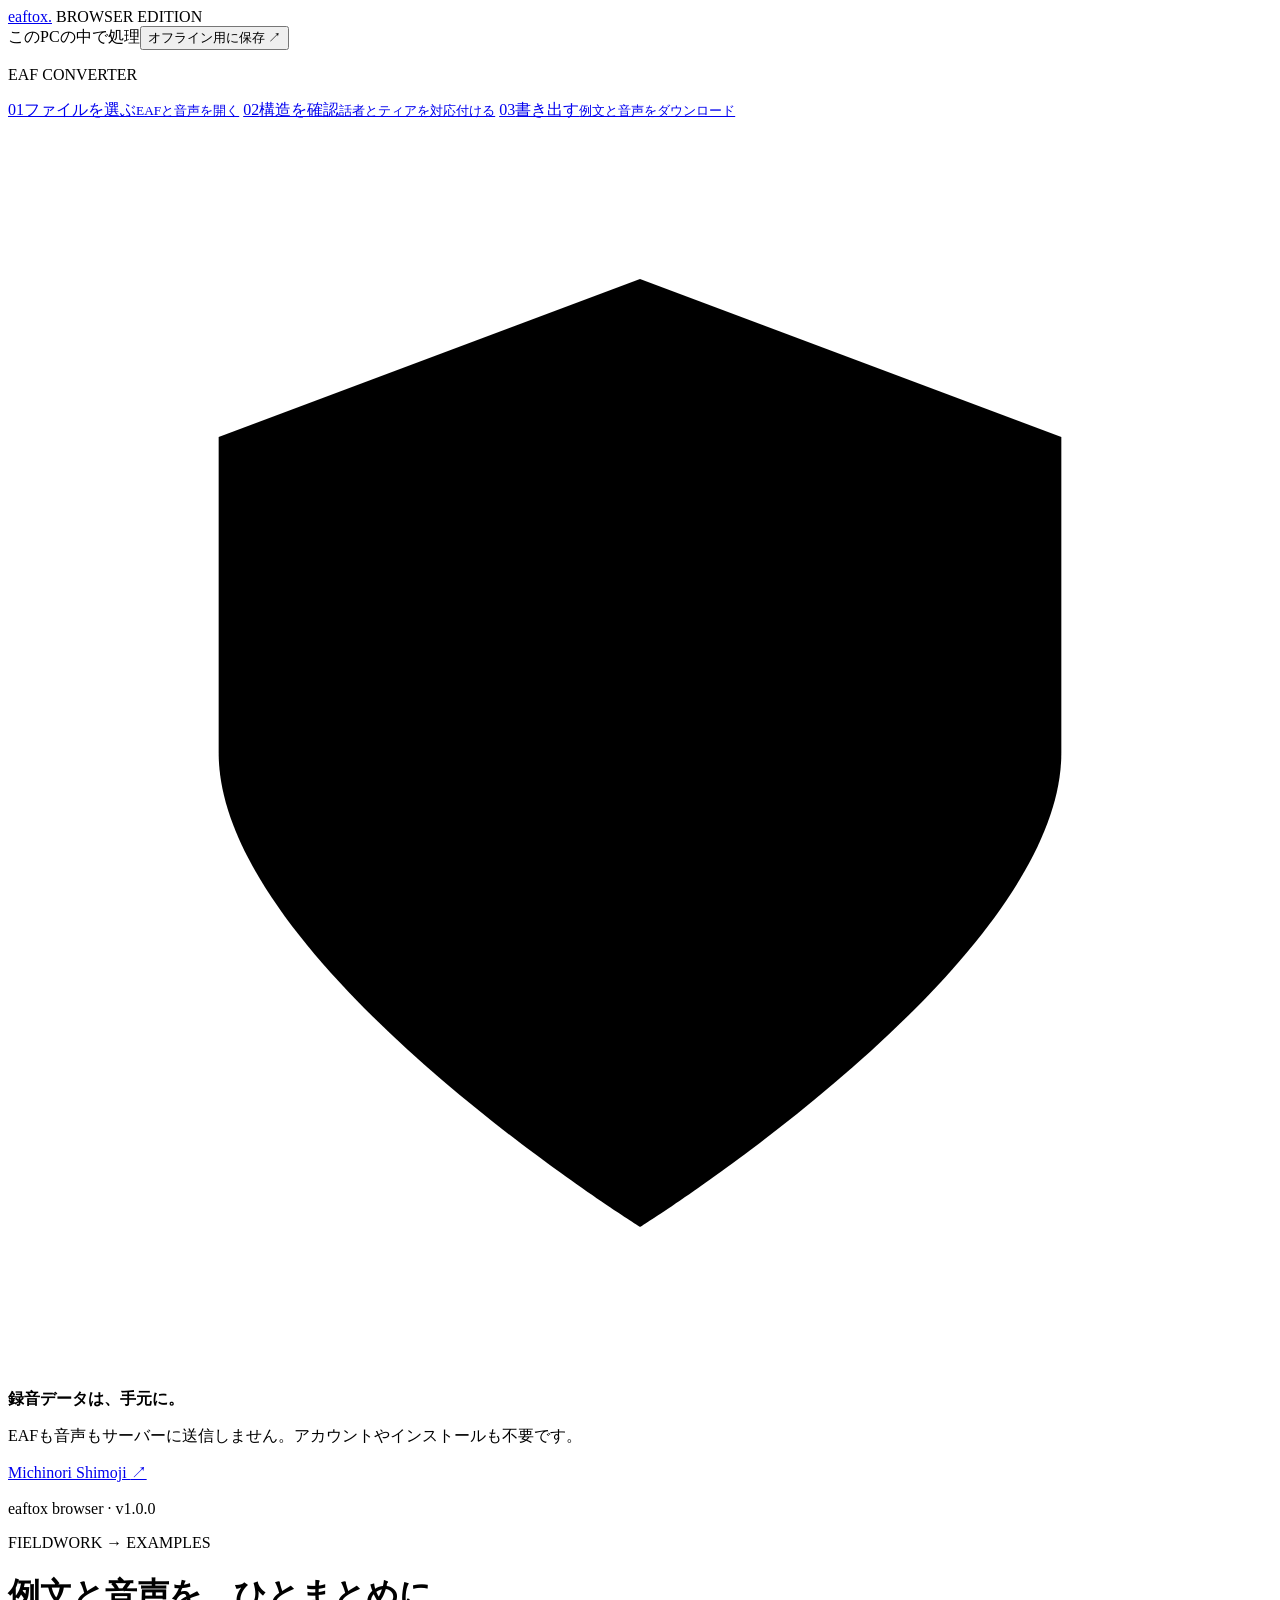
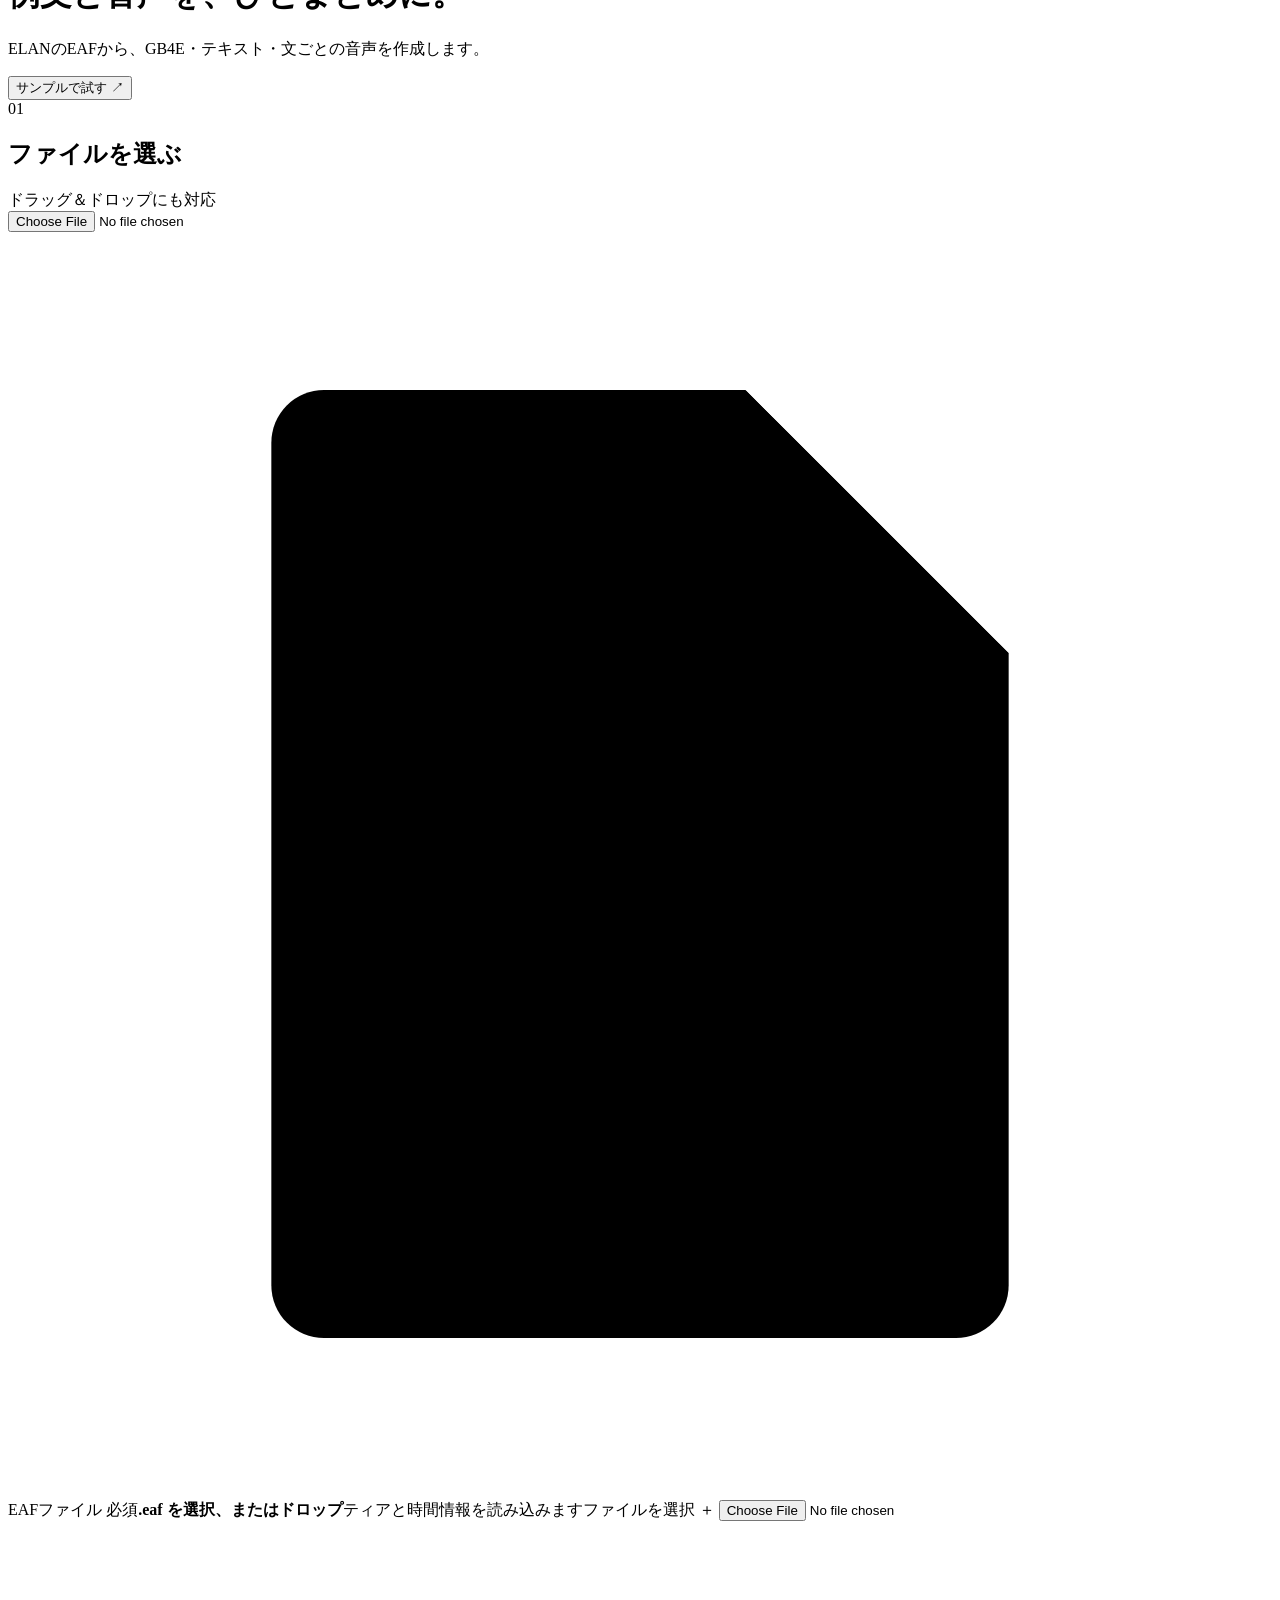
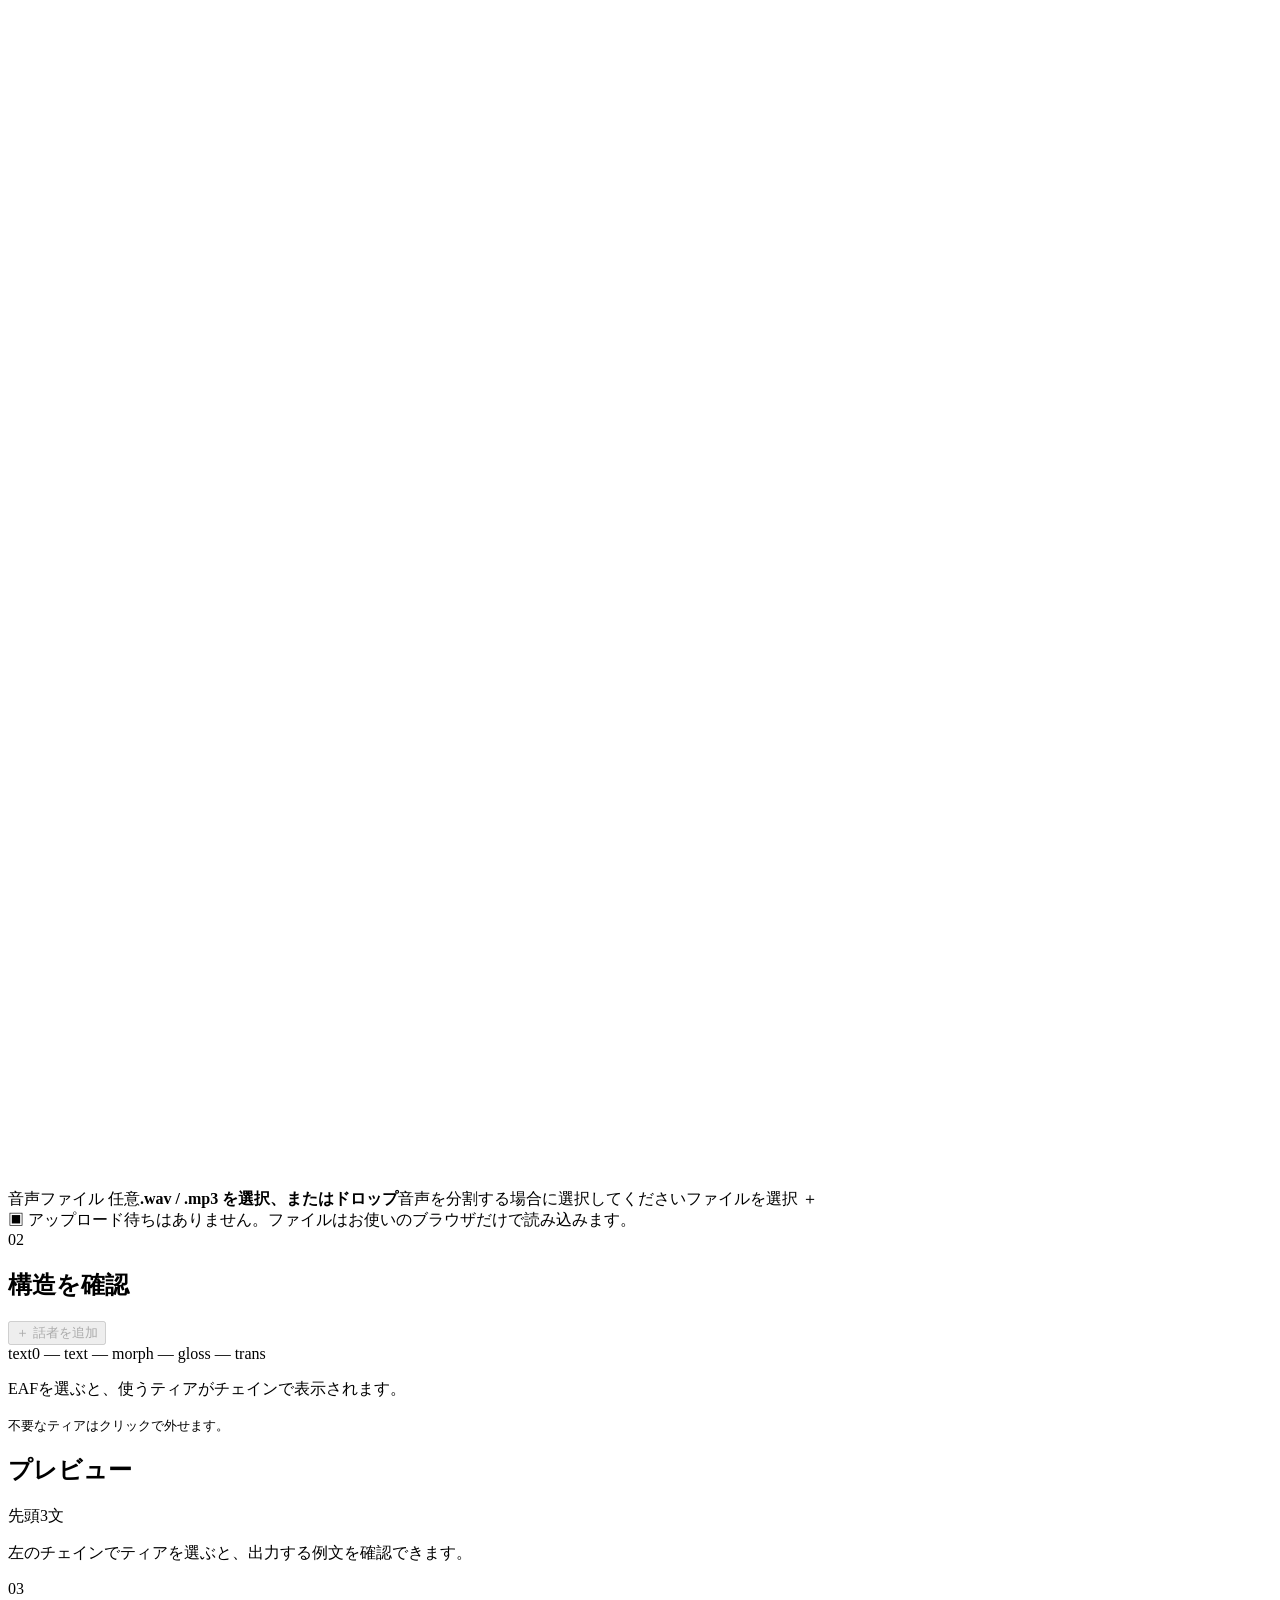
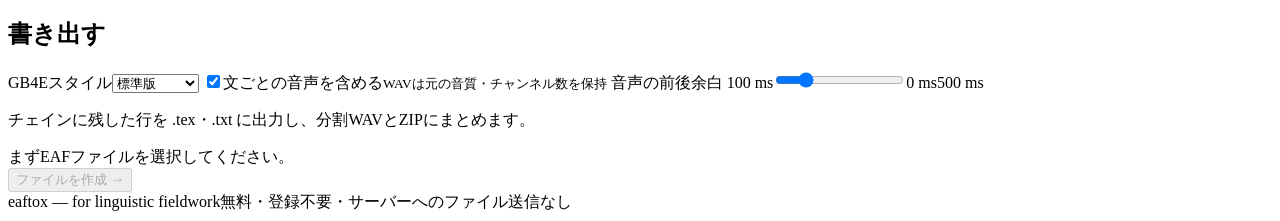
==== commit 1e23ad77: "Prepare citable browser release and Hugging Face migration notice" ====
--- a/web/index.template.html
+++ b/web/index.template.html
@@ -1,6 +1,7 @@
 <!doctype html>
 <html lang="ja">
 <head>
+  <!-- LICENSE -->
   <meta charset="utf-8">
   <meta name="viewport" content="width=device-width,initial-scale=1">
   <meta name="description" content="EAFから例文・GB4E・分割音声を作成。ファイルを送信せず、ブラウザだけで動くeaftox。">
@@ -25,7 +26,7 @@
       </nav>
       <div class="sidebar-note"><svg viewBox="0 0 24 24" aria-hidden="true"><path d="M12 3 4 6v6c0 4 8 9 8 9s8-5 8-9V6l-8-3Z"/><path d="m8.5 12 2.5 2.5 4.5-5"/></svg><strong>録音データは、手元に。</strong><p>EAFも音声もサーバーに送信しません。アカウントやインストールも不要です。</p></div>
       <a class="creator" href="https://mshimoji.com" target="_blank" rel="noopener noreferrer">Michinori Shimoji <span>↗</span></a>
-      <p class="version">eaftox browser · 2026.10</p>
+      <p class="version">eaftox browser · v1.0.0</p>
     </aside>
     <main>
       <div class="page-heading"><div><p class="eyebrow">FIELDWORK → EXAMPLES</p><h1>例文と音声を、ひとまとめに。</h1><p class="lead">ELANのEAFから、GB4E・テキスト・文ごとの音声を作成します。</p></div><button id="load-demo" class="button secondary small">サンプルで試す <span aria-hidden="true">↗</span></button></div>
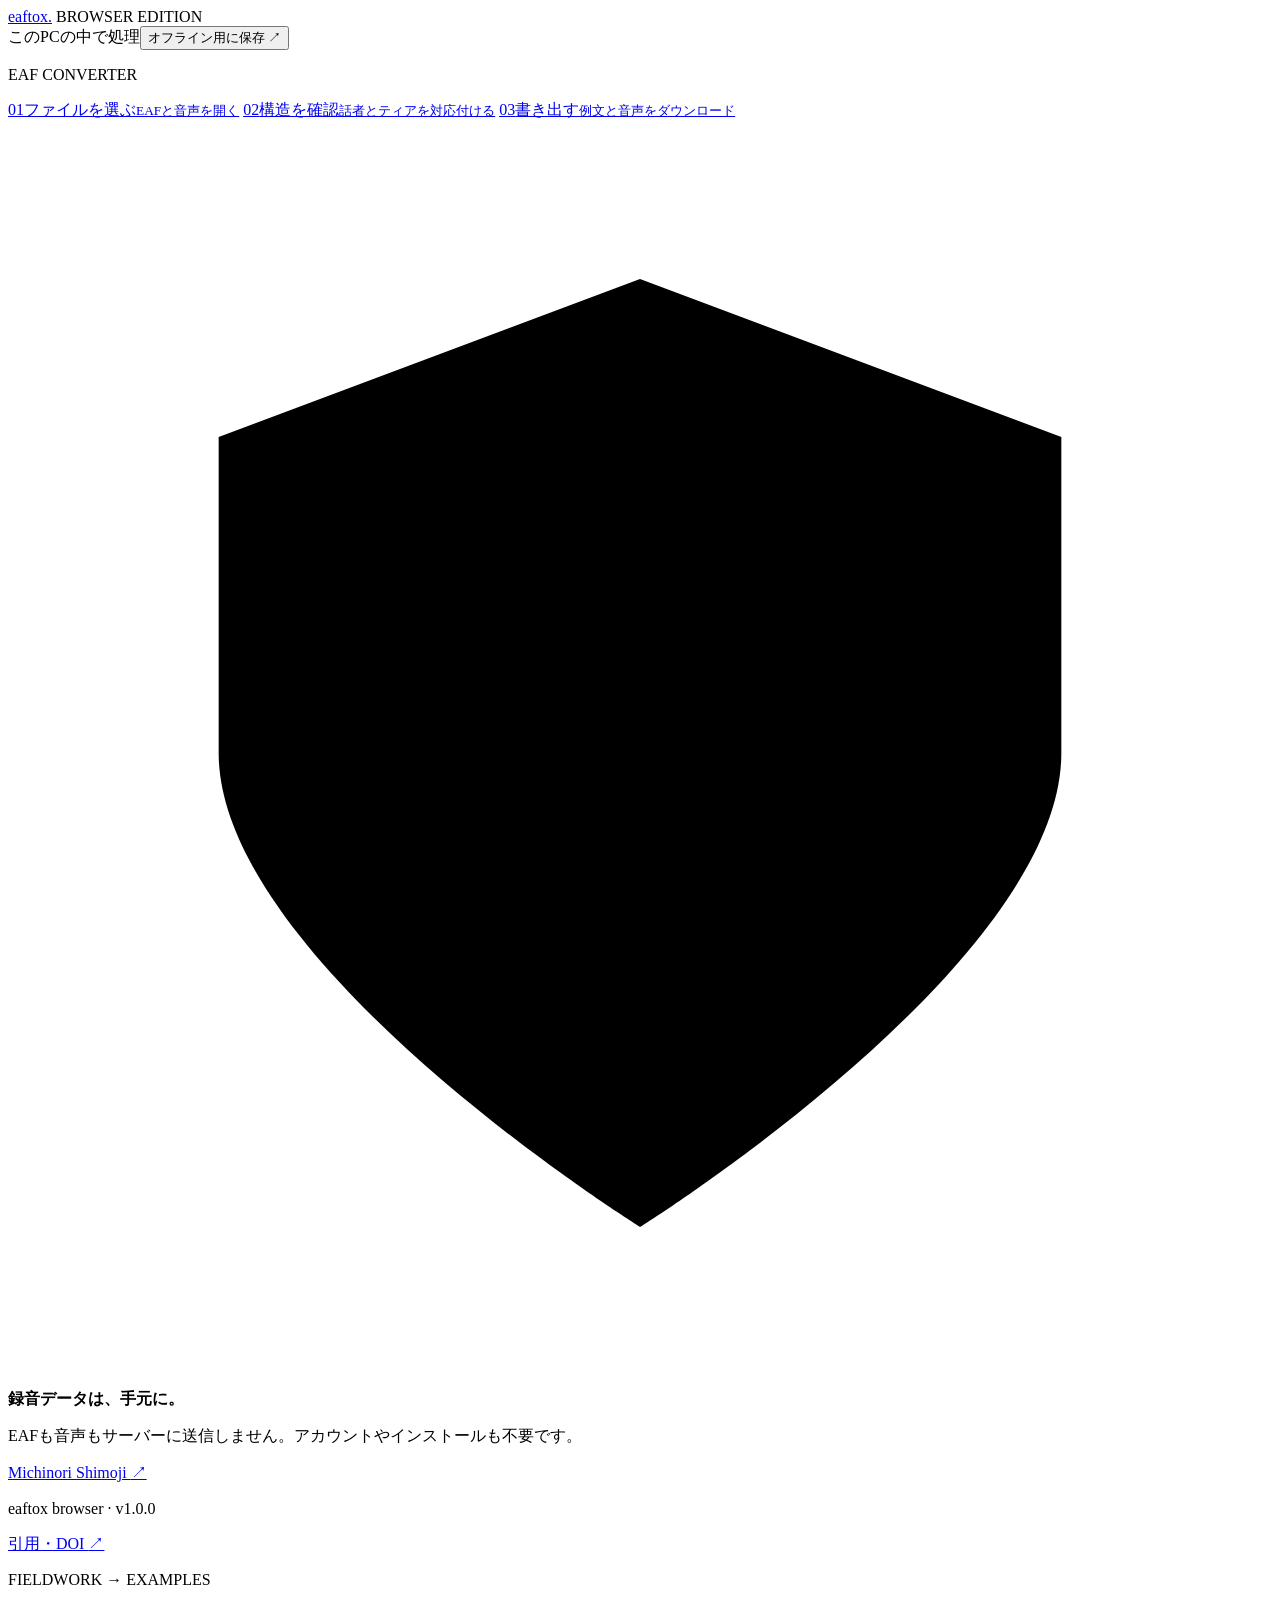
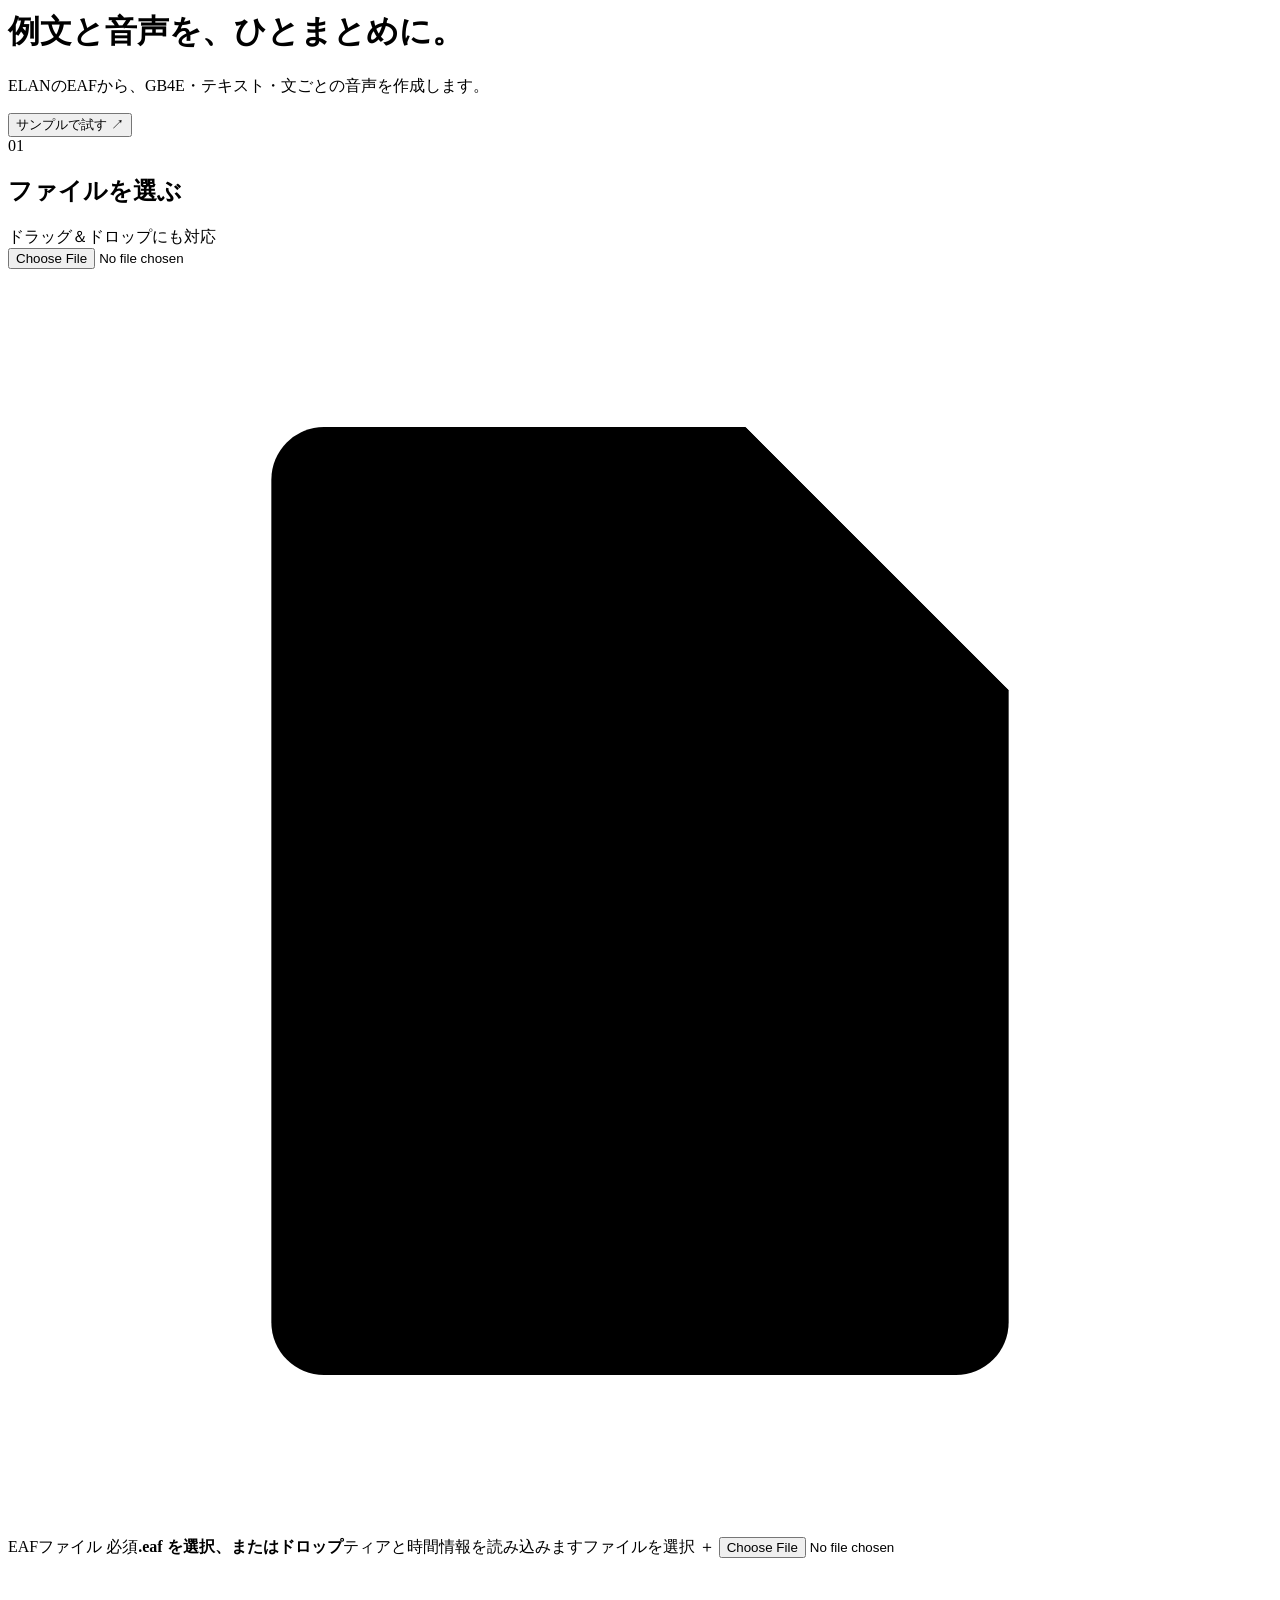
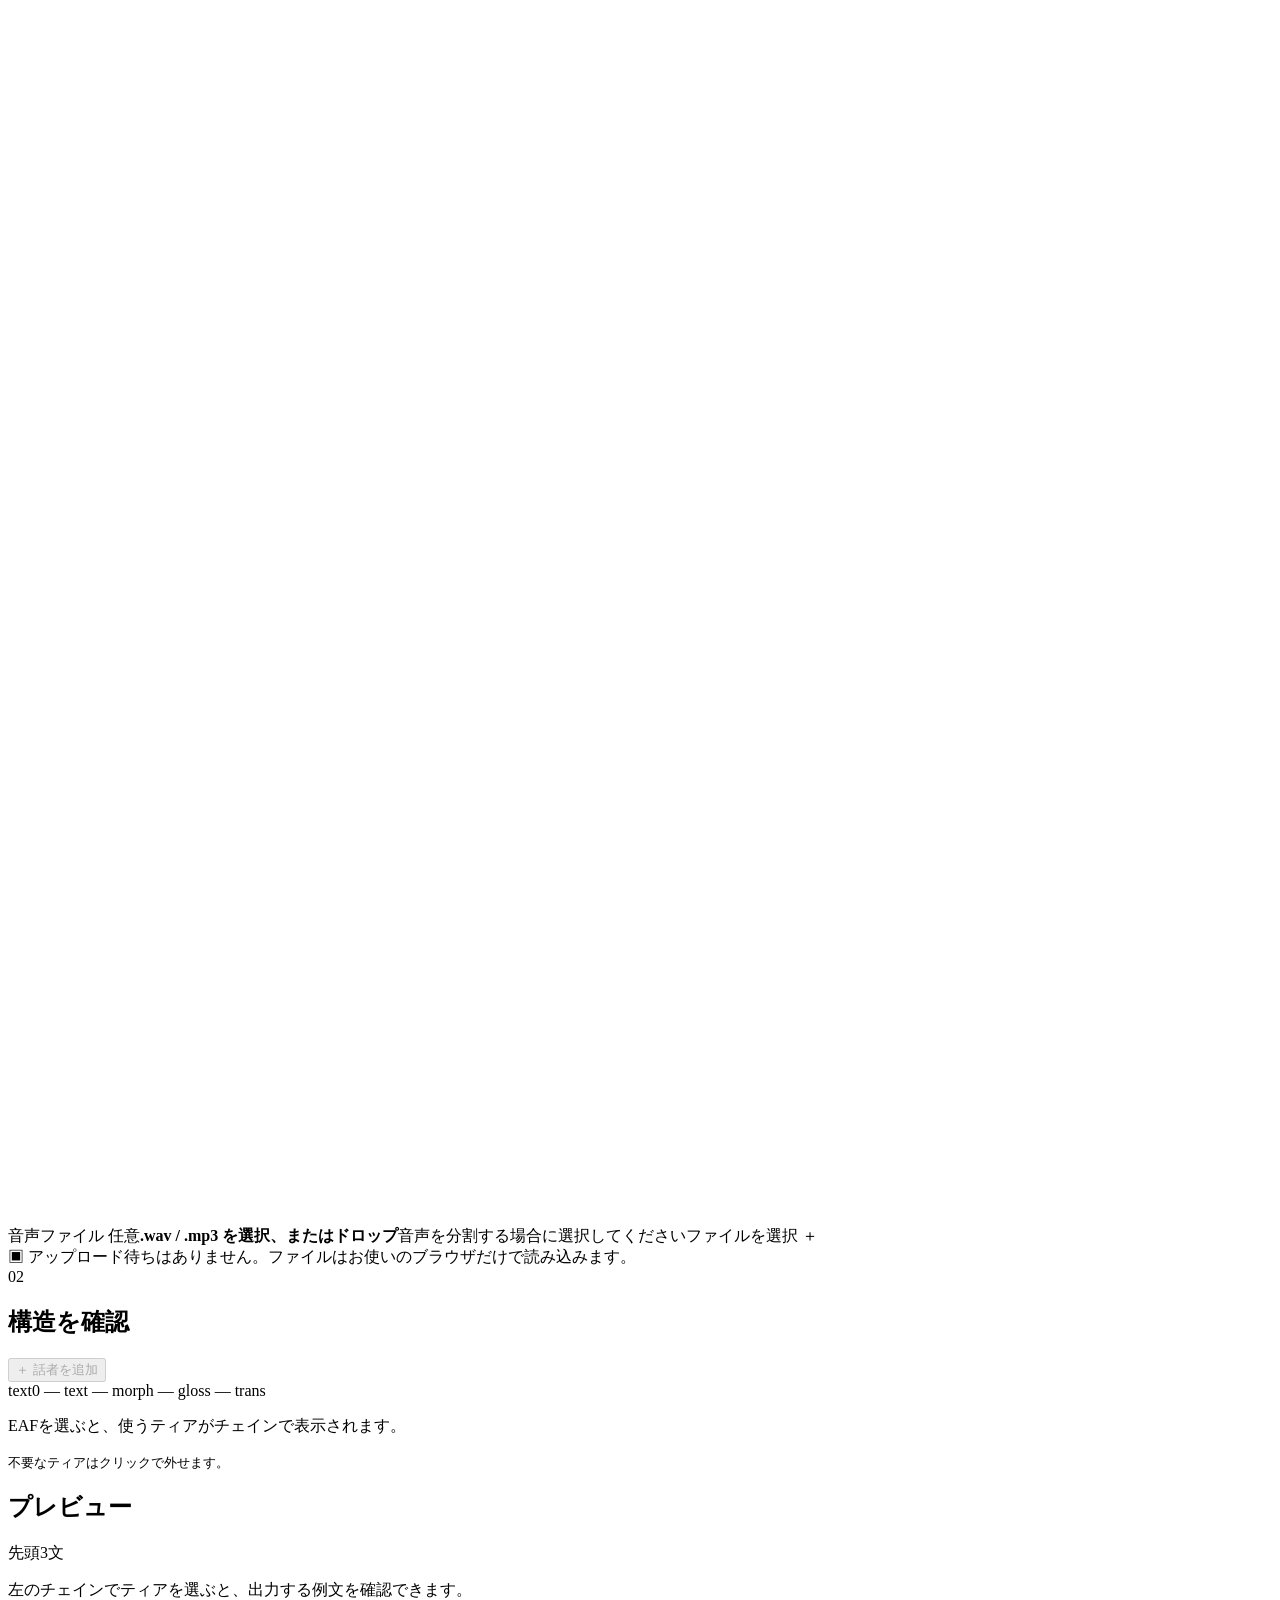
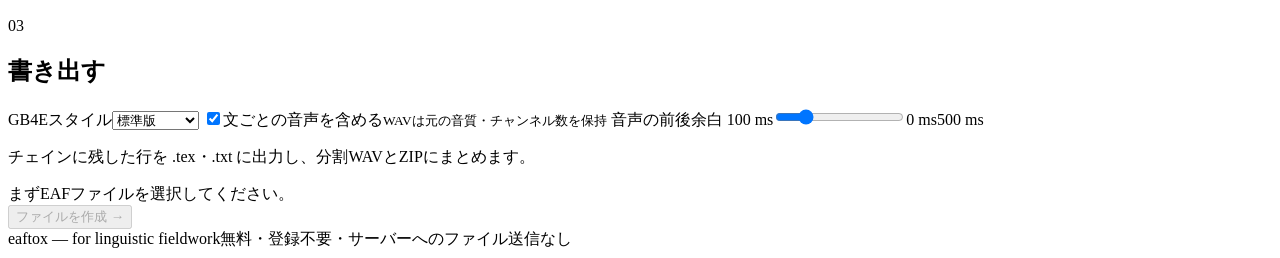
==== commit 5351426e: "Link eaftox to its published Zenodo DOI" ====
--- a/web/index.template.html
+++ b/web/index.template.html
@@ -27,6 +27,7 @@
       <div class="sidebar-note"><svg viewBox="0 0 24 24" aria-hidden="true"><path d="M12 3 4 6v6c0 4 8 9 8 9s8-5 8-9V6l-8-3Z"/><path d="m8.5 12 2.5 2.5 4.5-5"/></svg><strong>録音データは、手元に。</strong><p>EAFも音声もサーバーに送信しません。アカウントやインストールも不要です。</p></div>
       <a class="creator" href="https://mshimoji.com" target="_blank" rel="noopener noreferrer">Michinori Shimoji <span>↗</span></a>
       <p class="version">eaftox browser · v1.0.0</p>
+      <a class="creator" href="https://doi.org/10.5281/zenodo.23644511" target="_blank" rel="noopener noreferrer">引用・DOI <span>↗</span></a>
     </aside>
     <main>
       <div class="page-heading"><div><p class="eyebrow">FIELDWORK → EXAMPLES</p><h1>例文と音声を、ひとまとめに。</h1><p class="lead">ELANのEAFから、GB4E・テキスト・文ごとの音声を作成します。</p></div><button id="load-demo" class="button secondary small">サンプルで試す <span aria-hidden="true">↗</span></button></div>
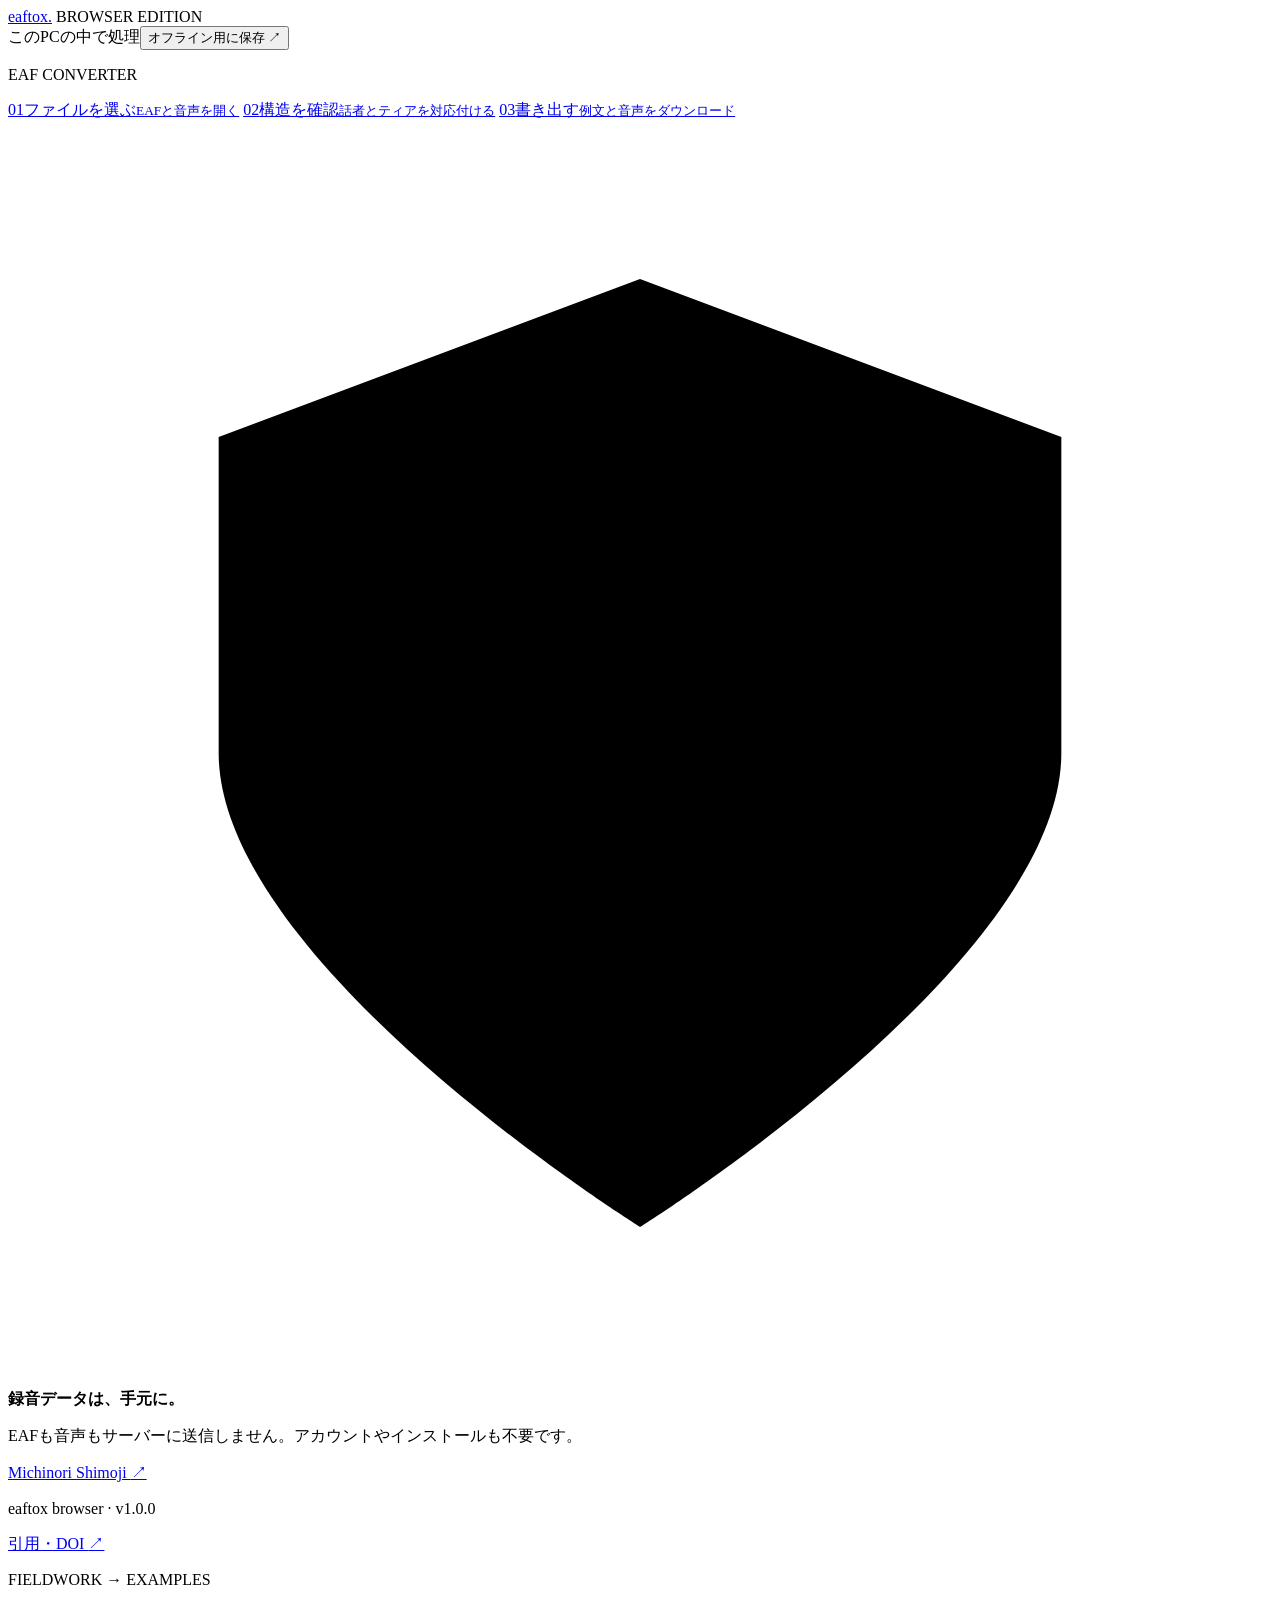
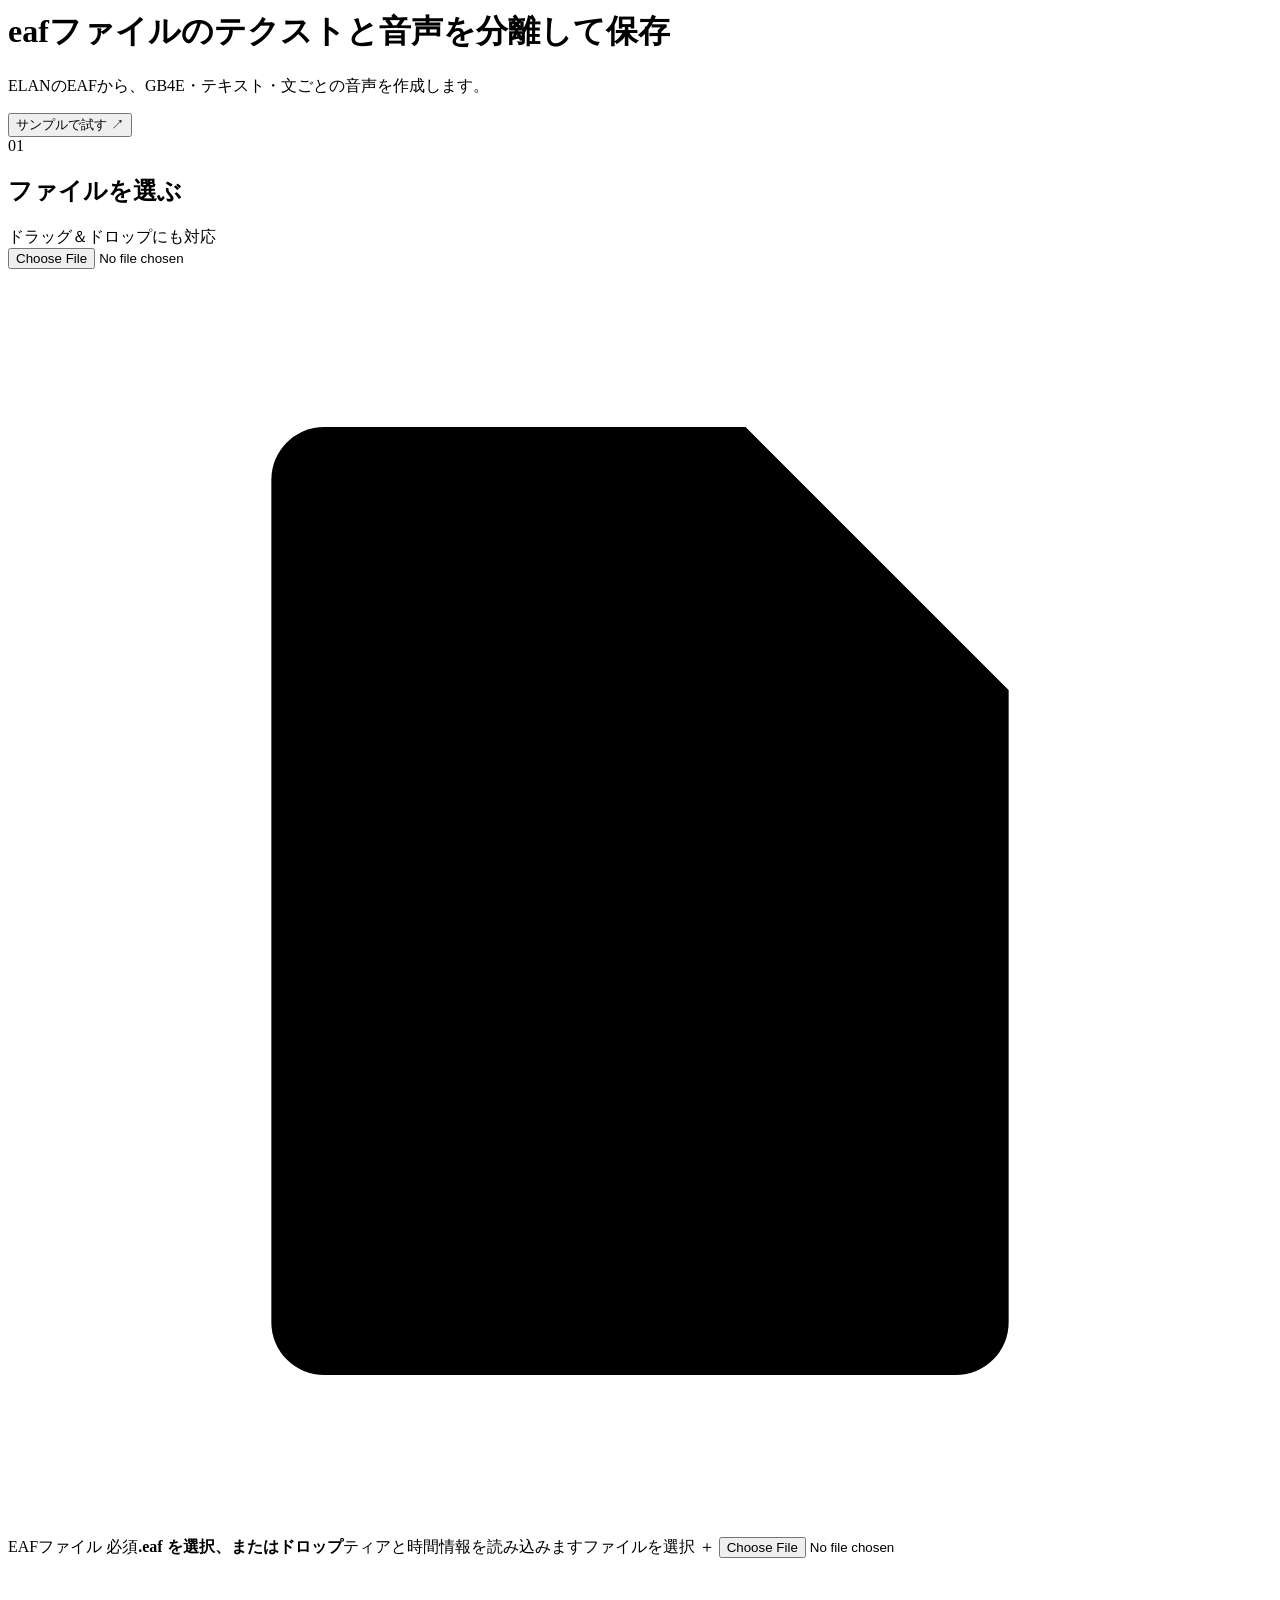
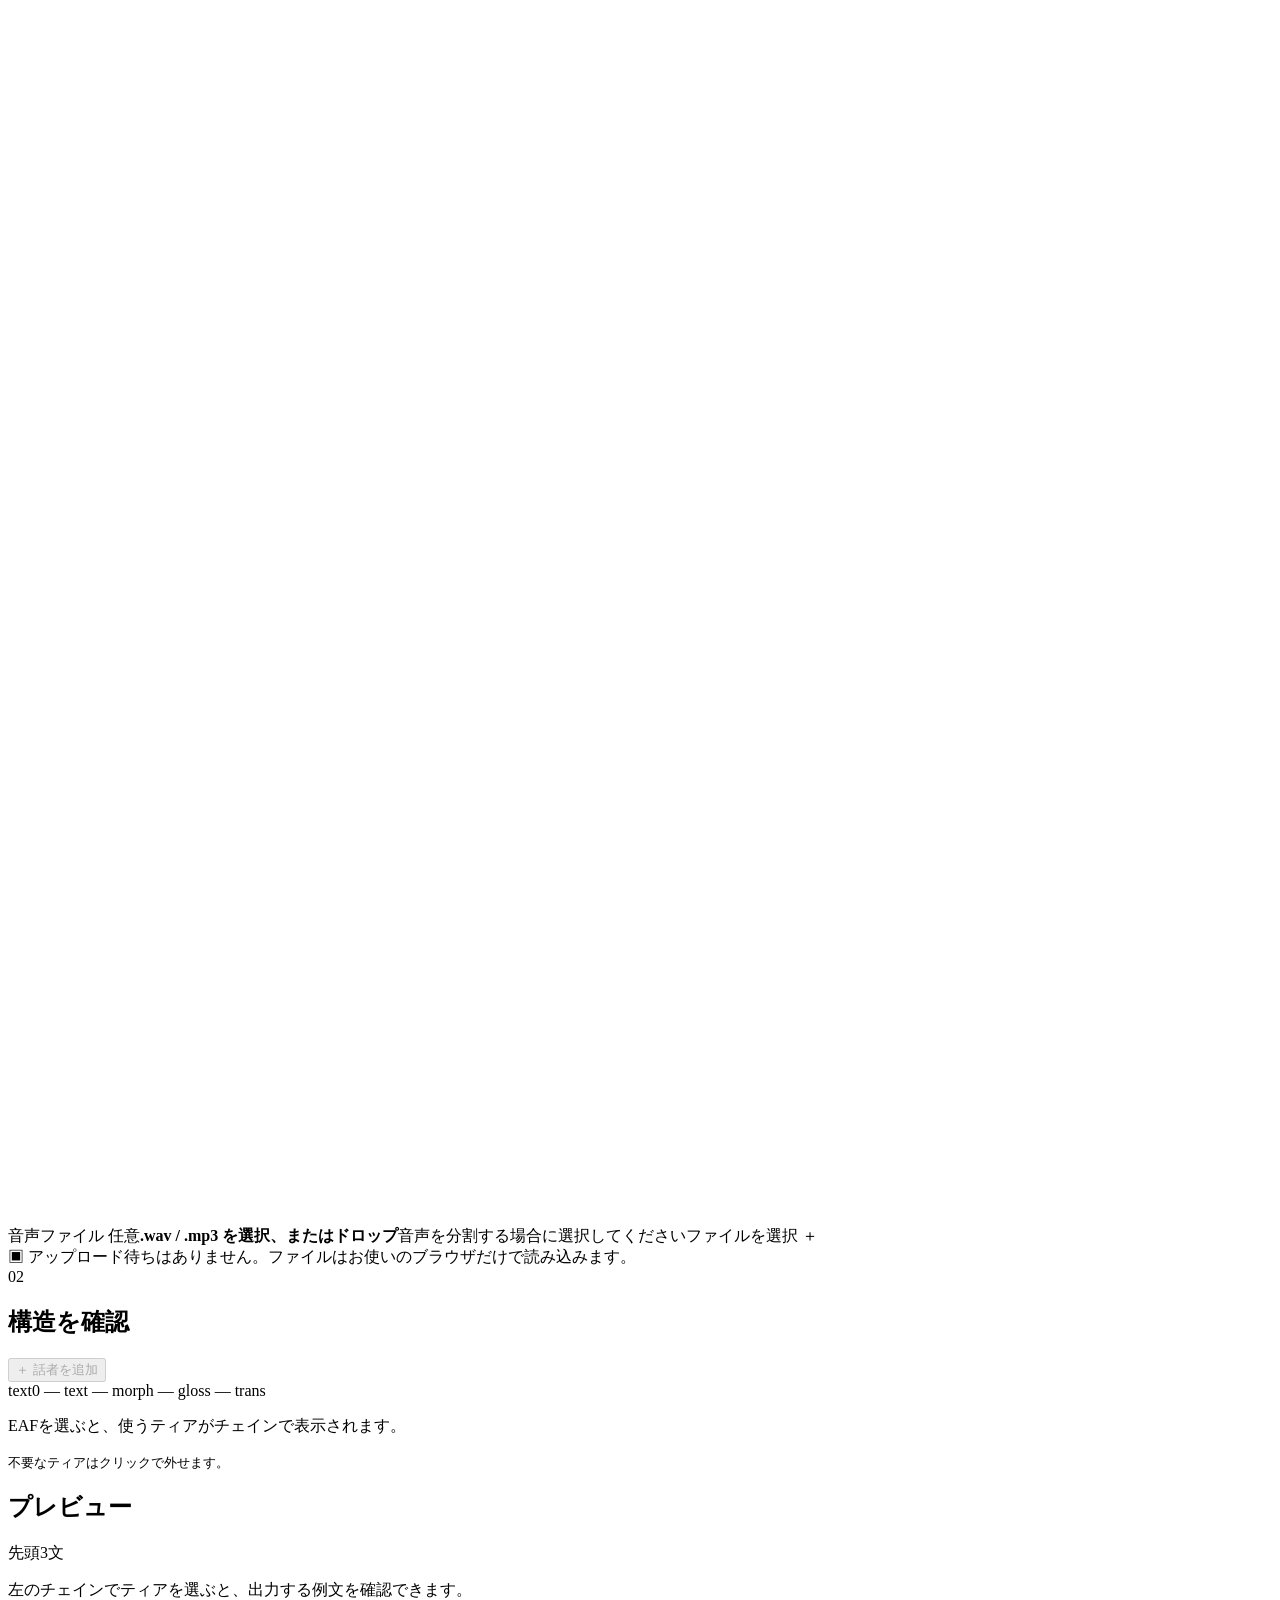
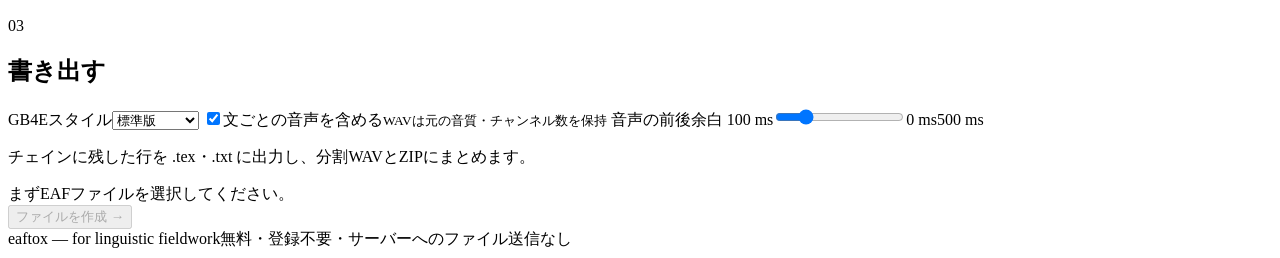
==== commit 916c984e: "Update the app heading to describe separate text and audio export" ====
--- a/web/index.template.html
+++ b/web/index.template.html
@@ -30,7 +30,7 @@
       <a class="creator" href="https://doi.org/10.5281/zenodo.23644511" target="_blank" rel="noopener noreferrer">引用・DOI <span>↗</span></a>
     </aside>
     <main>
-      <div class="page-heading"><div><p class="eyebrow">FIELDWORK → EXAMPLES</p><h1>例文と音声を、ひとまとめに。</h1><p class="lead">ELANのEAFから、GB4E・テキスト・文ごとの音声を作成します。</p></div><button id="load-demo" class="button secondary small">サンプルで試す <span aria-hidden="true">↗</span></button></div>
+      <div class="page-heading"><div><p class="eyebrow">FIELDWORK → EXAMPLES</p><h1>eafファイルのテクストと音声を分離して保存</h1><p class="lead">ELANのEAFから、GB4E・テキスト・文ごとの音声を作成します。</p></div><button id="load-demo" class="button secondary small">サンプルで試す <span aria-hidden="true">↗</span></button></div>
       <div id="alert" class="alert" role="alert" hidden></div>
 
       <section id="files" class="panel">
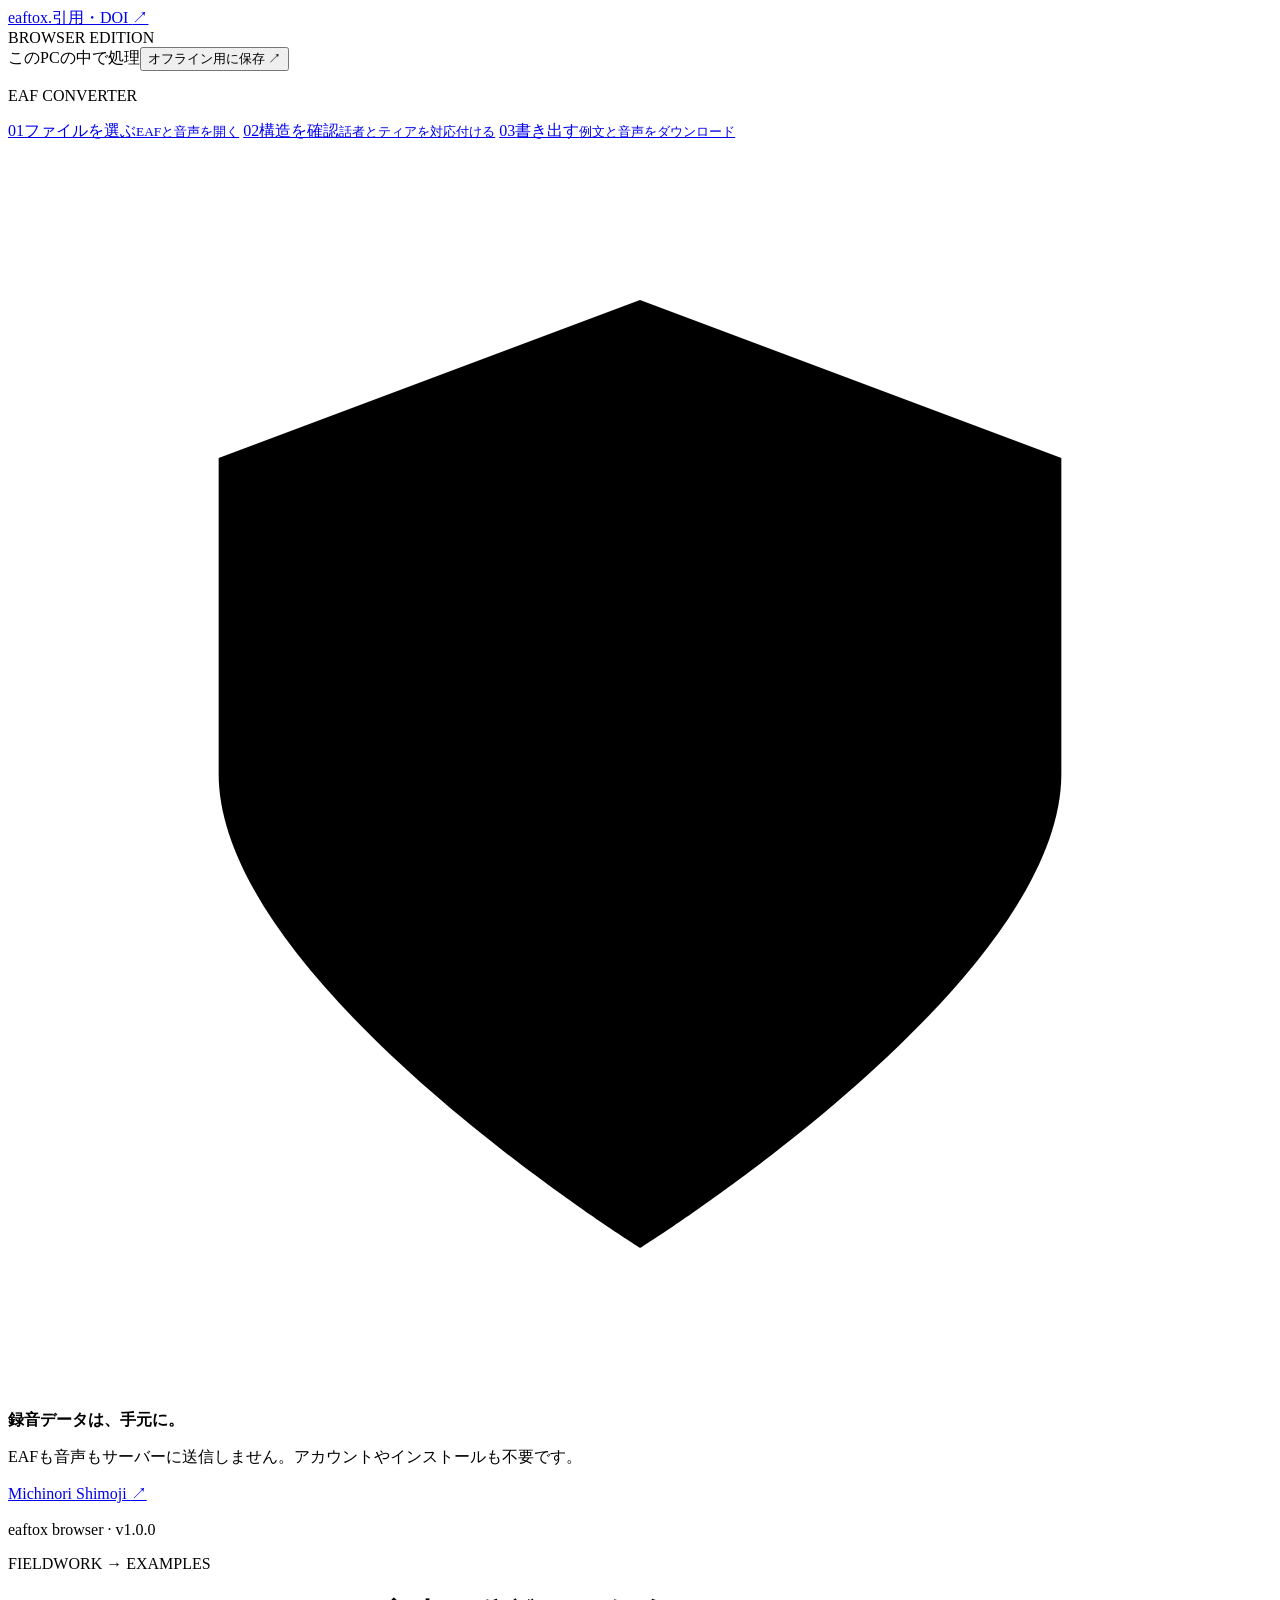
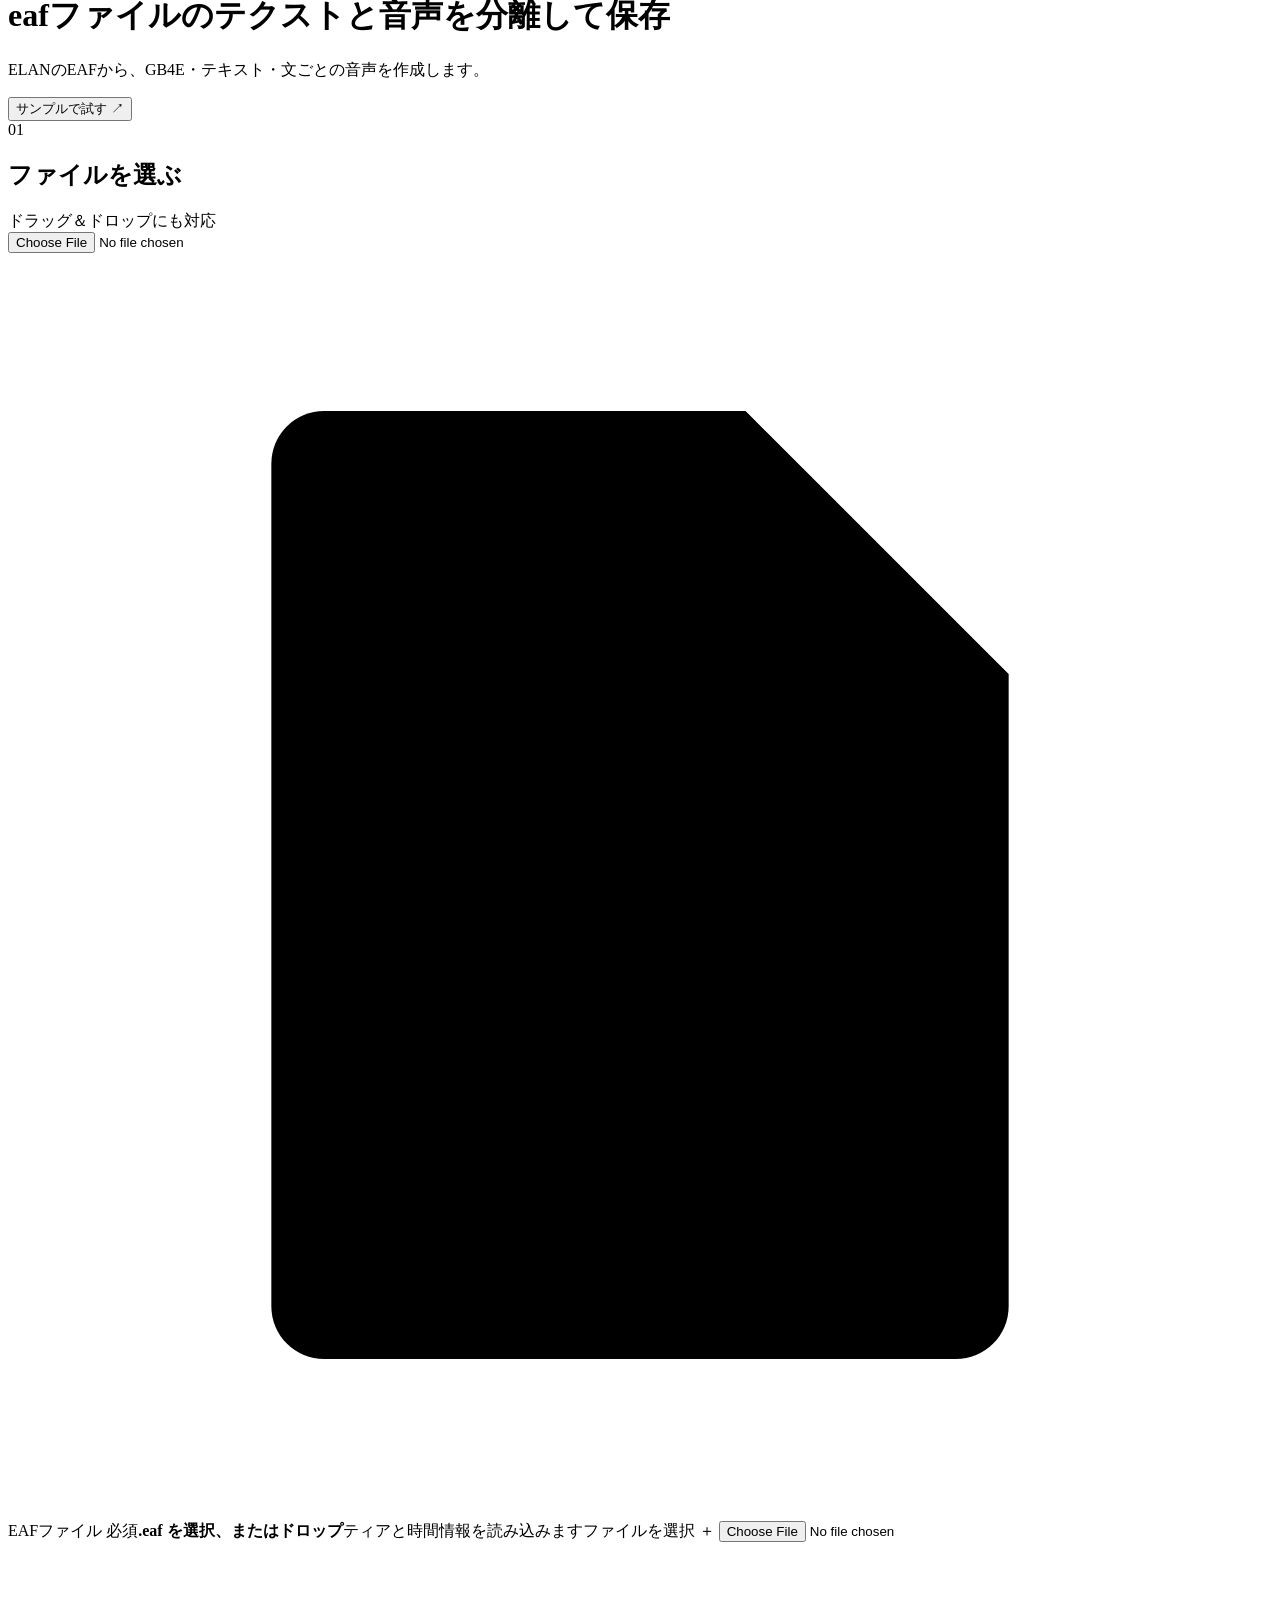
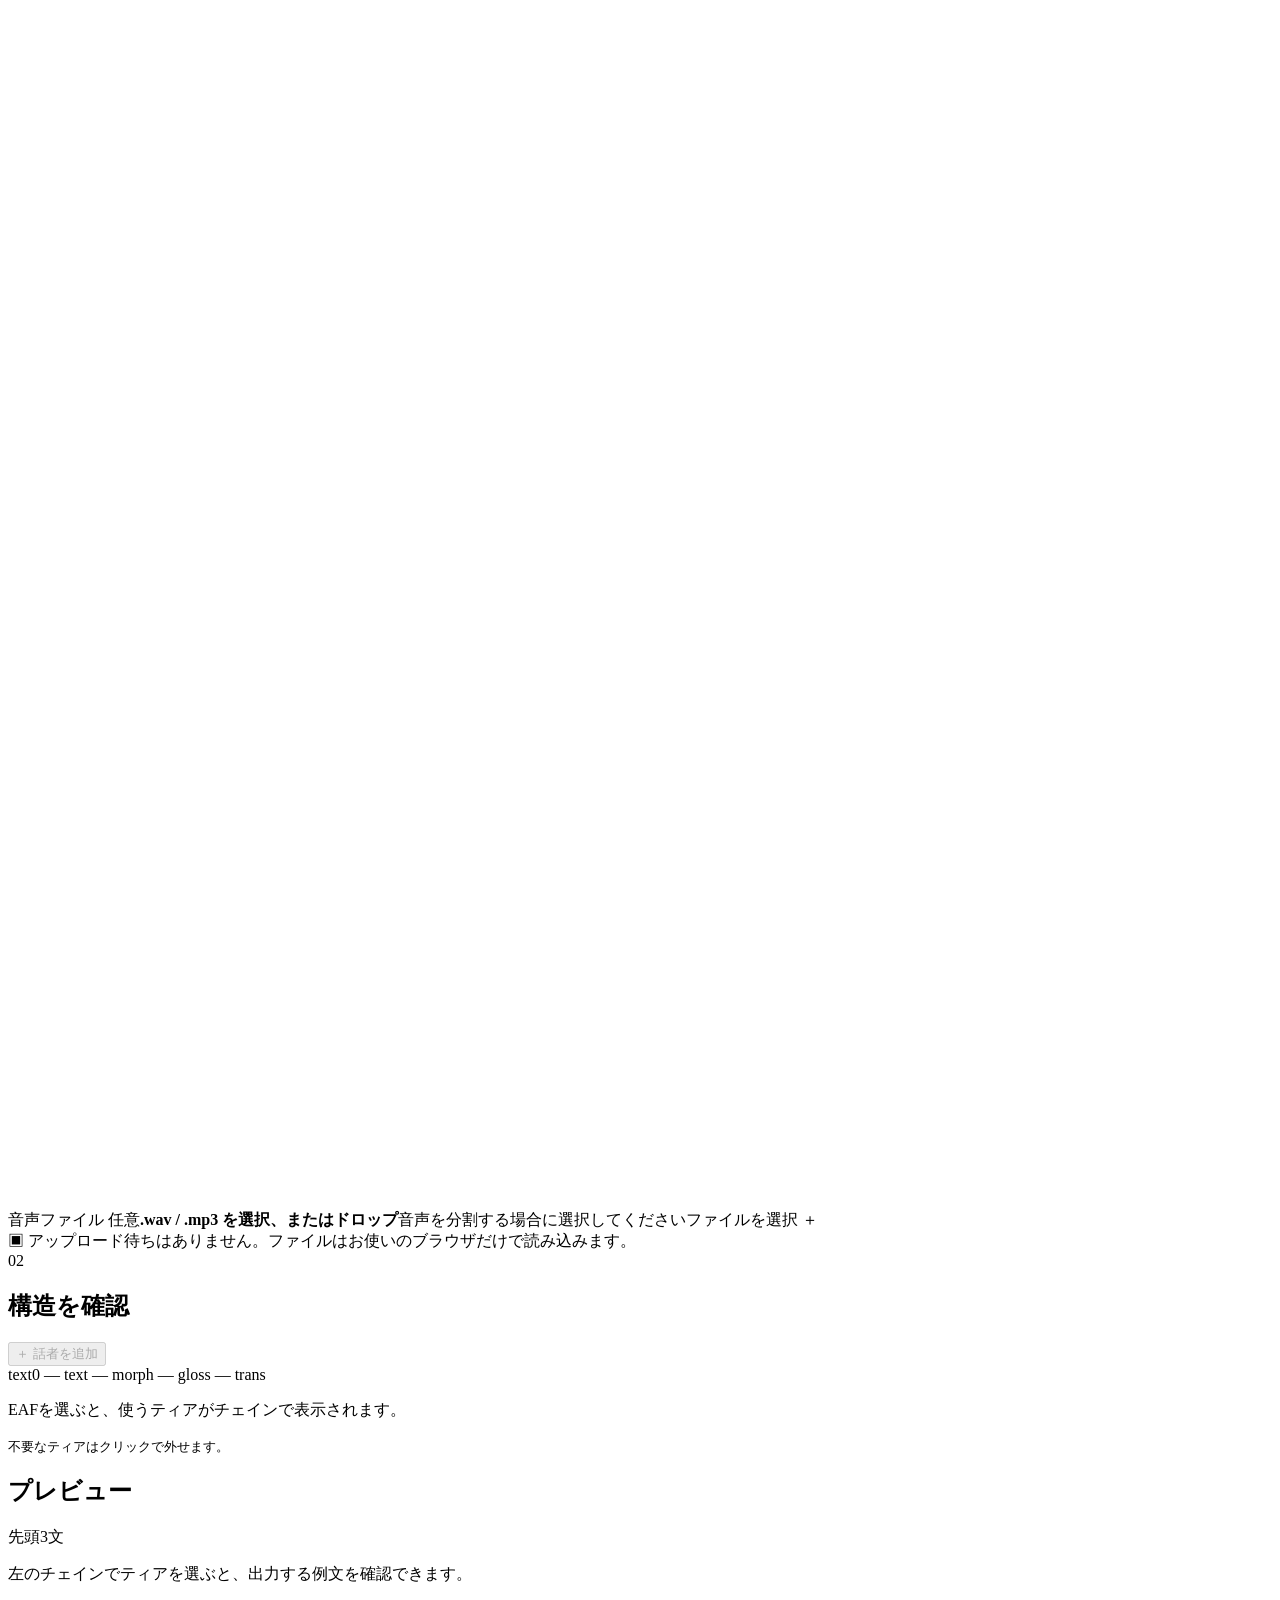
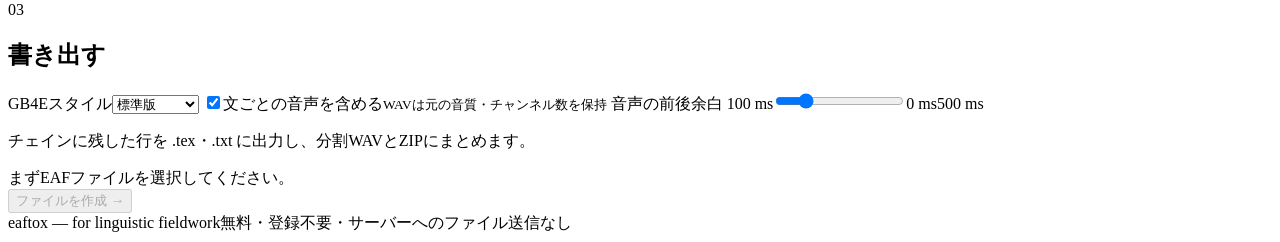
==== commit 9e827cf0: "Use the provided EAF sample and move citation beside the logo" ====
--- a/web/index.template.html
+++ b/web/index.template.html
@@ -12,7 +12,7 @@
 </head>
 <body>
   <header class="topbar">
-    <a class="brand" href="#" aria-label="eaftox ホーム">eaftox<span class="brand-dot">.</span></a>
+    <div class="brand-lockup"><a class="brand" href="#" aria-label="eaftox ホーム">eaftox<span class="brand-dot">.</span></a><a class="citation-link" href="https://doi.org/10.5281/zenodo.23644511" target="_blank" rel="noopener noreferrer">引用・DOI <span aria-hidden="true">↗</span></a></div>
     <span class="edition">BROWSER EDITION</span>
     <div class="top-actions"><span class="local-badge"><span></span>このPCの中で処理</span><button class="text-button" id="save-app">オフライン用に保存 <span aria-hidden="true">↗</span></button></div>
   </header>
@@ -27,7 +27,6 @@
       <div class="sidebar-note"><svg viewBox="0 0 24 24" aria-hidden="true"><path d="M12 3 4 6v6c0 4 8 9 8 9s8-5 8-9V6l-8-3Z"/><path d="m8.5 12 2.5 2.5 4.5-5"/></svg><strong>録音データは、手元に。</strong><p>EAFも音声もサーバーに送信しません。アカウントやインストールも不要です。</p></div>
       <a class="creator" href="https://mshimoji.com" target="_blank" rel="noopener noreferrer">Michinori Shimoji <span>↗</span></a>
       <p class="version">eaftox browser · v1.0.0</p>
-      <a class="creator" href="https://doi.org/10.5281/zenodo.23644511" target="_blank" rel="noopener noreferrer">引用・DOI <span>↗</span></a>
     </aside>
     <main>
       <div class="page-heading"><div><p class="eyebrow">FIELDWORK → EXAMPLES</p><h1>eafファイルのテクストと音声を分離して保存</h1><p class="lead">ELANのEAFから、GB4E・テキスト・文ごとの音声を作成します。</p></div><button id="load-demo" class="button secondary small">サンプルで試す <span aria-hidden="true">↗</span></button></div>
